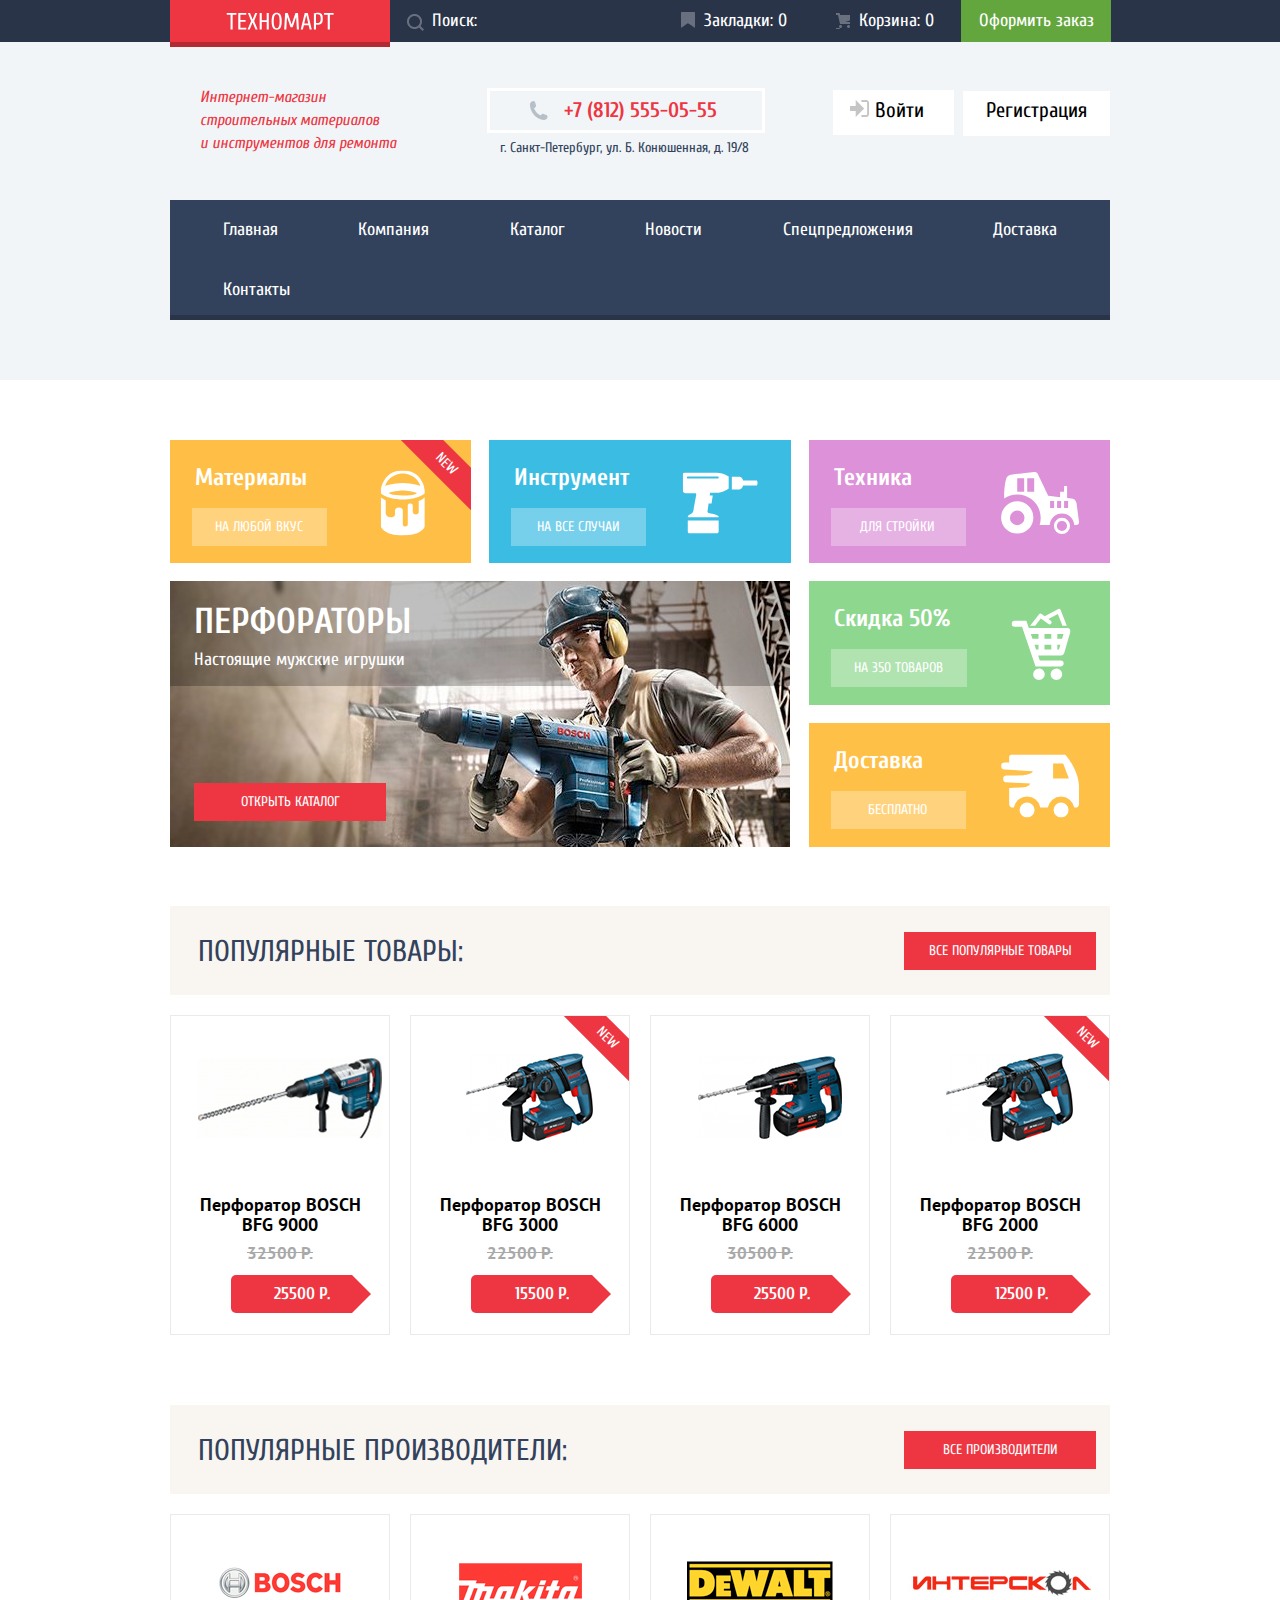
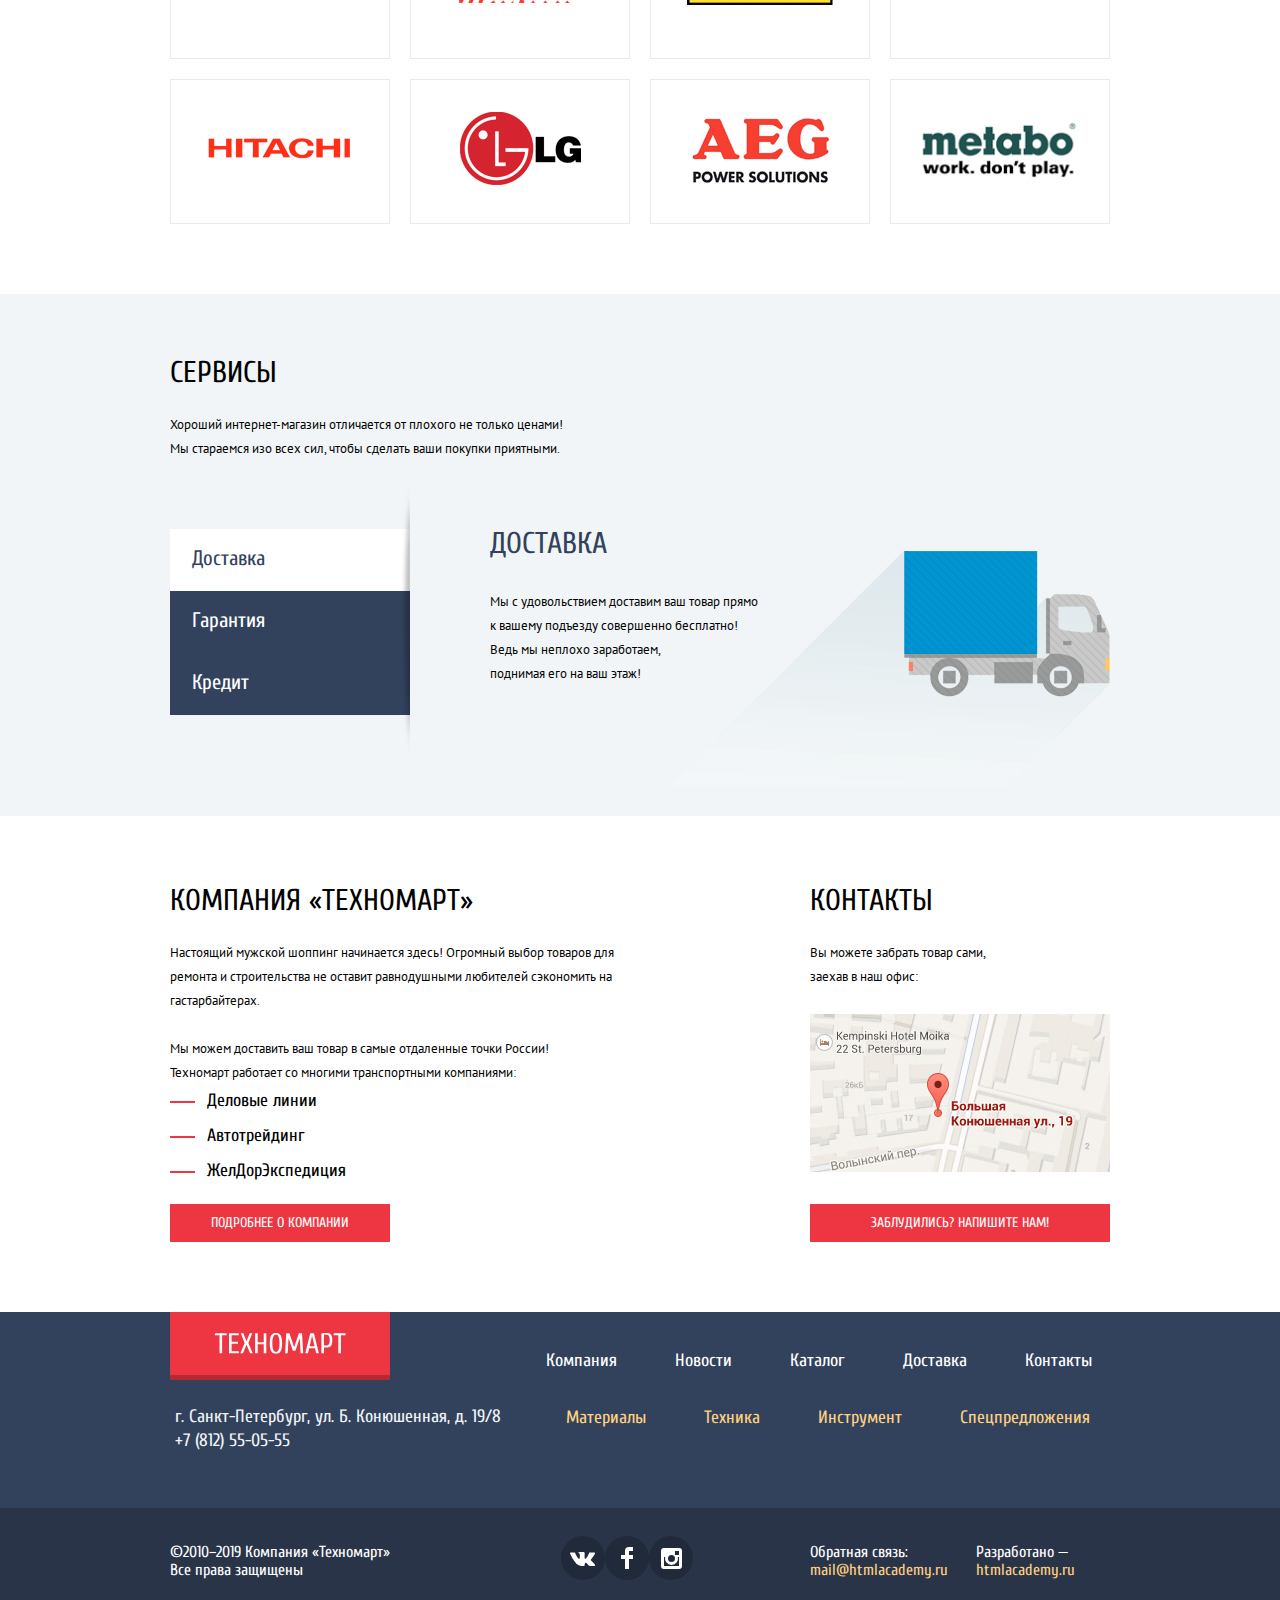
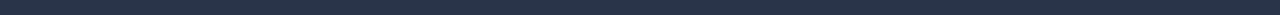
==== index.html @ d7c6f13a "FIX: correct image path" ====
<!DOCTYPE html>
<html class="page" lang="ru">
  <head>
    <meta charset="utf-8">
    <title>HTML Academy: Техномарт</title>
    <link href="https://fonts.googleapis.com/css2?family=PT+Sans:wght@400;700&display=swap" rel="stylesheet">
    <link href="https://fonts.googleapis.com/css2?family=Cuprum:ital,wght@0,400;0,700;1,400&display=swap" rel="stylesheet">
    <link rel="stylesheet" href="css/normalize.css">
    <link href="css/style.css" rel="stylesheet">
    <link rel="icon" href="img/favicon.ico">
    <link rel="icon" href="img/" type="image/svg+xml">
    <link rel="apple-touch-icon" href="img/favicon180.png">
    <link rel="manifest" href="manifest.webmanifest">
  </head>
  <body>
    <header class="main-header">
      <div class="caption-block">
        <div class="caption container">
          <h1 class="hidden">Интернет-магазин Техномарт</h1>
          <a class="header-logo" href="index.html" title="Главная страница Техномарт">
            <img src="/img/logo-technomart.svg" width="108" height="18" alt="Логотип компании Техномарт">
          </a>
          <form class="nav-searchbar" action="https://htmlacademy.ru" method="POST">
            <label for="search">
              <input class="header-search-input" type="search" name="search" id="search" placeholder="Поиск:">
            </label>
          </form>
          <div class="menu-bar-bookmark"><a class="menu-bar-bookmark-link" href="#">Закладки: 0</a></div>
          <div class="menu-bar-cart"><a class="menu-bar-cart-link" href="#">Корзина: 0</a></div>
          <div class="menu-bar-checkout"><a class="menu-bar-checkout-link" href="#">Оформить заказ</a></div>
        </div>
      </div>
      <section class="menu-description container">
          <h2 class="hidden">Связаться с нами</h2>
          <p class="slogan">Интернет-магазин строительных материалов<br> и инструментов для ремонта</p>
          <div class="menu-contact">
            <span>
              <a class="header-phone" href="tel:+7812550555">+7 (812) 555-05-55</a>
            </span>
            <address class="header-address">г. Санкт-Петербург, ул. Б. Конюшенная, д. 19/8</address>
          </div>
        <div class="header-menu-bar">
          <a class="login" href="#">
            <svg width="20" height="17" viewBox="0 0 20 17" fill="none" xmlns="http://www.w3.org/2000/svg">
              <path d="M14.1667 8.5L5.71429 0V6H0V11H5.71429V17L14.1667 8.5Z" fill="#C5C5C5"/>
              <path d="M16.177 15.01H11.3894V17H16.177C18.2513 17 19.038 15.19 19.0618 13.974V3.028C19.038 1.811 18.2513 0 16.177 0H11.3894V1.99H16.177C16.9761 1.99 17.1218 2.671 17.1389 3.047V13.951C17.1227 14.327 16.9761 15.01 16.177 15.01Z" fill="#C5C5C5"/>
            </svg>
            Войти
          </a>
          <a class="registration" href="#">Регистрация</a>
        </div>
      </section>

      <nav class="main-header-nav container">
        <h2 class="hidden">Основное меню сайта</h2>
        <ul class="header-nav-list">
          <li><a class="nav-list-item" href="#">Главная</a></li>
          <li><a class="nav-list-item" href="#">Компания</a></li>
          <li><a class="nav-list-item" href="catalog.html">Каталог</a></li>
          <li><a class="nav-list-item" href="#">Новости</a></li>
          <li><a class="nav-list-item" href="#">Спецпредложения</a></li>
          <li><a class="nav-list-item" href="#">Доставка</a></li>
          <li><a class="nav-list-item" href="#">Контакты</a></li>
        </ul>
      </nav>
    </header>

    <main>
    <div class="container">
      <section class="featured">
        <ul class="featured-grid">
          <li class="featured-item featured-item-materials">
            <h3 class="featured-title">Материалы</h3>
            <svg class="featured-item-icon" width="44" height="65" xmlns="http://www.w3.org/2000/svg" fill="none" viewBox="0 0 44 65">
              <path fill="#fff" d="M37.91 30.44V41.3s.1 2.73-2.82 2.73c-3.07 0-3.13-2.73-3.13-2.73v-6.42c0-.24-.34-1.9-2.32-1.9-2.62 0-2.67 1.87-2.67 1.87v19.22s.03 1.86-2.46 1.86C22 55.94 22 53.96 22 53.96V40.02s0-2.95-3.8-2.95c-4.06 0-3.97 3.13-3.97 3.13v3.72s-.12 2.95-4.69 2.95-4.63-4.51-4.63-4.51V29.94C3.17 28.98 0 26.67 0 26.67V56s2.99 9 22 9c19.01 0 22-8.7 22-8.7V26.68c-2.94 2.83-6.09 3.77-6.09 3.77z"/>
              <path fill="#fff" fill-rule="evenodd" d="M22 0C1.69 0 0 19.88 0 19.88v3.06C8.44 29.19 22 29 22 29s13.56.19 22-6.06v-3.06S42.31 0 22 0zm0 25c-11.75 0-14.31-2.38-14.31-2.38C13.94 19.75 22 19.88 22 19.88s8.06-.12 14.31 2.75c0 0-2.56 2.38-14.31 2.38zM4.31 15.56s8.13-2.94 17.69-2.94 17.69 2.94 17.69 2.94C35.13 2.62 22 3.06 22 3.06S8.87 2.62 4.31 15.56z" clip-rule="evenodd"/>
            </svg>
            <span class="featured-item-new">New</span>
            <a class="featured-button" href="catalog.html">На любой вкус</a>
          </li>
          <li class="featured-item featured-item-tools">
            <h3 class="featured-title">Инструмент</h3>
            <svg class="featured-item-icon" width="75" height="61" xmlns="http://www.w3.org/2000/svg" fill="none" viewBox="0 0 75 61">
              <path fill="#fff" fill-rule="evenodd" d="M2.1 0C.17 0 0 2.04 0 2.04v15.81c0 2.94 2.9 3 2.9 3h9.01c1.94 0 1.6 1.34 1.6 1.34s-2.47 13-2.73 15.21C10.5 39.6 8.9 41 8.9 41l-3 1.67c-.87.47-.87 2.2-.87 2.2h30.89v-.73c0-1.47-6.47-3.14-9.07-3.4-2.6-.27-2.07-2-2.07-2l1.06-7.81h3L30 23.06h-3l.33-2.74 8.6-.13c5.81-.6 10.02-4.07 10.02-4.07V4.1C41.34.84 33.99 0 33.99 0H2.1zM60.4 8.02h13.48c.58 0 1.05 1.1 1.05 2.48 0 1.37-.47 2.48-1.05 2.48H60.4c-.62 2.3-2.08 3.9-3.77 3.9h-7.54V4.13h7.55c1.69 0 3.14 1.6 3.76 3.89zM6.9 61c-1.87 0-1.87-2.05-1.87-2.05v-11h30.89v11.07c0 1.8-2 1.98-2 1.98H6.9zM36 4.97v-.03a1 1 0 00-1-1H5.03a1 1 0 00-1 1v.03a1 1 0 001 1H35a1 1 0 001-1z" clip-rule="evenodd"/>
            </svg>
            <a class="featured-button" href="catalog.html">На все случаи</a>
          </li>
          <li class="featured-item featured-item-tech">
            <h3 class="featured-title">Техника</h3>
            <svg class="featured-item-icon" width="78" height="62" xmlns="http://www.w3.org/2000/svg" fill="none" viewBox="0 0 78 62">
              <path fill="#fff" fill-rule="evenodd" d="M0 45.88a16.13 16.13 0 1132.25 0 16.13 16.13 0 01-32.25 0zm10.96 5.16a7.3 7.3 0 1010.33-10.33 7.3 7.3 0 00-10.33 10.33zm49.9-5.17a8.06 8.06 0 100 16.13 8.06 8.06 0 000-16.13zm-5.07 8.07a5.06 5.06 0 1010.13 0 5.06 5.06 0 00-10.13 0z" clip-rule="evenodd"/>
              <path fill="#fff" fill-rule="evenodd" d="M75.44 31.31l2.46 18.42s.74 3.15-2.9 3.15h-1.95a12.22 12.22 0 00-24.39 0H38.5A23.44 23.44 0 003.05 26.43C3 23.45 3 12.52 5.3 6.16c0 0 1.07-2.54 3.44-3.17 2.38-.63 24.75-3 24.75-3s2.31.06 3.13 1.88c.8 1.8 10.56 21.87 10.56 21.87L59 25.13v-5.3h4V14h3v11.95l5.81.68s3.08.54 3.63 4.68zM16.13 19.83h6.95V6.17h-6.95v13.66zm16.95 0h-6.95V6.17h6.95v13.66zM49 36h4.02v-7H49v7zm11.02 0H56v-7h4.02v7zM63 36h4.02v-7H63v7z" clip-rule="evenodd"/>
            </svg>
            <a class="featured-button" href="catalog.html">Для стройки</a>
          </li>
          <li class="featured-item featured-item-slider">
            <div class="featured-slider">
              <div class="slider-heading">
                <h2 class="slider-title">Перфораторы</h2>
                <h3 class="slider-subtitle">Настоящие мужские игрушки</h3>
                <img src="img/perforator.jpg" width="620" height="266" alt="Мужчина в желтом шлеме, защитных очках и перчатках сверлит дрелью Bosch кирпичную стену">
              </div>
              <div>
              <a class="slider-button" href="catalog.html">Открыть каталог</a>
              </div>
            </div>
          </li>
          <li class="featured-item featured-item-sale">
            <h3 class="featured-title">Скидка 50%</h3>
            <svg class="featured-item-icon" width="59" height="72" xmlns="http://www.w3.org/2000/svg" fill="none" viewBox="0 0 59 72">
              <path fill="#fff" fill-rule="evenodd" d="M58.34 21.25a3.01 3.01 0 00-2.4-1.18H17.27L14.8 12.8H3.06c-1.66 0-3 1.32-3 2.96a2.98 2.98 0 003 2.96h7.42l13.5 39.73h25.16c1.66 0 3-1.33 3-2.96a2.98 2.98 0 00-3-2.96H28.3l-1.73-5.08H49.7a3 3 0 002.89-2.14l6.25-21.45c.26-.9.08-1.86-.49-2.6zm-7.78 9.55h-4.81v-4.81h6.21l-1.4 4.8zm-17.62-4.81v4.8h6.8V26h-6.8zm6.8 10.73v4.8h-6.8v-4.8h6.8zm-12.8-5.92v-4.81h-7.66l1.64 4.8h6.02zm-4.01 5.92h4.01v4.8h-2.38l-1.63-4.8zm22.82 0v4.8h1.68l1.4-4.8h-3.08z" clip-rule="evenodd"/>
              <path fill="#fff" d="M27.4 71.88c3.2 0 5.79-2.56 5.79-5.7 0-3.15-2.6-5.7-5.78-5.7a5.74 5.74 0 00-5.79 5.7c0 3.14 2.6 5.7 5.79 5.7zM44.84 71.88c3.2 0 5.78-2.56 5.78-5.7 0-3.15-2.58-5.7-5.78-5.7a5.74 5.74 0 00-5.78 5.7c0 3.14 2.6 5.7 5.78 5.7zM29.34 10.55l7.54 5.42a2 2 0 002.82-.49c.65-.92.43-2.2-.48-2.85l-2.37-1.7 9.43-5.03 4.63 11.85h4.35L49.2 2.28a2 2 0 00-2.82-1.06L33.15 8.27 30.12 6.1a2 2 0 00-2.74.38L18.9 17.13c-.17.19-.3.4-.4.62h5.1l5.73-7.2z"/>
            </svg>
            <a class="featured-button" href="catalog.html">На 350 товаров</a>
          </li>
          <li class="featured-item featured-item-delivery">
            <h3 class="featured-title">Доставка</h3>
            <svg class="featured-item-icon" width="78" height="63" xmlns="http://www.w3.org/2000/svg" fill="none" viewBox="0 0 78 63">
              <path fill="#fff" d="M25.98 63a7.5 7.5 0 100-15 7.5 7.5 0 000 15zM59.98 63a7.5 7.5 0 100-15 7.5 7.5 0 000 15z"/>
              <path fill="#fff" fill-rule="evenodd" d="M11.06 0H64s14 14.81 14 33.69v15.25S77.81 53 74.87 53h-1.7a13.5 13.5 0 00-26.52 0h-7.4a13.5 13.5 0 00-26.53 0h-2.1s-2.56-.62-2.56-3.81V33.57l14.75-.76s5.49-.6 6.3-3.75L5.44 27.8a3.37 3.37 0 110-6.75h9.05l8.31-.42s8.18-.61 8.94-3.8l-.2-.05-28.08-1.84a3.47 3.47 0 110-6.94h4.6V3.12S7.86 0 11.06 0zM52 8.94v15h15.81l-5.75-15H52z" clip-rule="evenodd"/>
            </svg>
            <a class="featured-button" href="#">Бесплатно</a>
          </li>
        </ul>
      </section>

      <section class="popular-products">
        <header class="popular-heading">
          <h2 class="heading-color">Популярные товары:</h2>
          <a class="main-button popular-button" href="#">Все популярные товары</a>
        </header>
        <ul class="popular-list">
          <li class="popular-item">
            <div class="item-info">
              <div class="catalog-item-actions">
                <a class="purchase-link" href="#">Купить</a>
                <a class="bookmarks-link" href="#">В закладки</a>
              </div>
              <div class="item-image">
                <img src="img/catalog/item-3.png" width="184" height="164" alt="Перфоратор Bosch BFG 9000">
              </div>
              <p class="item-title">Перфоратор BOSCH BFG 9000</p>
              <span class="item-price-discount"><s>32500 Р.</s></span>
              <span class="item-price">25500 P.</span>
            </div>
          </li>

          <li class="popular-item">
            <div class="item-info">
              <div class="catalog-item-actions">
                <a class="purchase-link" href="#">Купить</a>
                <a class="bookmarks-link" href="#">В закладки</a>
              </div>
              <div class="item-image">
                <img src="img/catalog/item-2.png" width="184" height="164" alt="Перфоратор BOSCH BFG 3000">
              </div>
              <p class="item-title">Перфоратор BOSCH BFG 3000</p>
              <span class="item-price-discount"><s>22500 Р.</s></span>
              <span class="item-price">15500 P.</span>
              <span class="featured-item-new popular-item-new">New</span>
            </div>
          </li>

          <li class="popular-item">
            <div class="item-info">
              <div class="catalog-item-actions">
                <a class="purchase-link" href="#">Купить</a>
                <a class="bookmarks-link" href="#">В закладки</a>
              </div>
              <div class="item-image">
                <img src="img/catalog/item-1.png" width="184" height="164" alt="Перфоратор Bosch BFG 6000">
              </div>
              <p class="item-title">Перфоратор BOSCH BFG 6000</p>
              <span class="item-price-discount"><s>30500 Р.</s></span>
              <span class="item-price">25500 P.</span>
            </div>
          </li>

          <li class="popular-item">
            <div class="item-info">
              <div class="catalog-item-actions">
                <a class="bookmarks-link" href="#">В закладки</a>
                <a class="purchase-link" href="#">Купить</a>
              </div>
              <div class="item-image">
                <img src="img/catalog/item-2.png" width="184" height="164" alt="Перфоратор BOSCH BFG 2000">
              </div>
              <p class="item-title">Перфоратор BOSCH BFG 2000</p>
              <span class="item-price-discount"><s>22500 Р.</s></span>
              <span class="item-price">12500 P.</span>
              <span class="featured-item-new popular-item-new">New</span>
            </div>
          </li>
        </ul>
      </section>

      <section class="popular-brands">
        <header class="popular-heading">
          <h2 class="heading-color">Популярные производители:</h2>
          <a class="main-button popular-button" href="#">Все производители</a>
        </header>

        <ul class="brands-list">
          <li class="brands-item">
            <a href="#" title="Bosch">
              <img class="brands-photo" src="img/bosch.png" width="126" height="37" alt="Логотип Bosch">
            </a>
          </li>
          <li class="brands-item">
            <a href="#" title="Makita">
              <img class="brands-photo" src="img/makita.png" width="123" height="40" alt="Логотип Makita">
            </a>
          </li>
          <li class="brands-item">
            <a href="#" title="dewalt">
              <img class="brands-photo" src="img/dewalt.png" width="146" height="44" alt="Логотип DeWalt">
            </a>
          </li>
          <li class="brands-item">
            <a href="#" title="Интерскол">
              <img class="brands-photo" src="img/interskol.png" width="200" height="88" alt="Логотип Интерскол">
            </a>
          </li>
          <li class="brands-item">
            <a href="#" title="HITACHI">
              <img class="brands-photo" src="img/hitachi.png" width="169" height="31" alt="Логотип Hitachi">
            </a>
          </li>
          <li class="brands-item">
            <a href="#" title="LG">
              <img class="brands-photo" src="img/lg.png" width="121" height="73" alt="Логотип LG">
            </a>
          </li>
          <li class="brands-item">
            <a href="#" title="AEG">
              <img class="brands-photo" src="img/aeg.png" width="151" height="96" alt="Логотип AEG">
            </a>
          </li>
          <li class="brands-item">
            <a href="#" title="Metabo">
              <img class="brands-photo" src="img/metabo.png" width="204" height="69" alt="Логотип Metabo">
            </a>
          </li>
        </ul>
      </section>
    </div>

      <section class="main-service">
        <div class="container">
          <div class="service-head">
            <h2 class="heading">Сервисы</h2>
            <p class="service-text">
              Хороший интернет-магазин отличается от плохого не только ценами!
              Мы стараемся изо всех сил, чтобы сделать ваши покупки приятными.
            </p>
          </div>
        <div class="service-block container">
          <div class="service-list">
              <button class="service-item service-item-active" type="button">Доставка</button>
              <button class="service-item" type="button">Гарантия</button>
              <button class="service-item" type="button">Кредит</button>
          </div>

          <ul class="service-info-list">
            <li class="service-info-item">
              <h3 class="service-heading">Доставка</h3>
              <p class="service-text service-info-text">
                Мы с удовольствием доставим ваш товар прямо<br>
                к вашему подъезду совершенно бесплатно!
                Ведь мы неплохо заработаем,<br>
                поднимая его на ваш этаж!
              </p>
            </li>
            <!-- <li class="service-info-item">
              <h3 class="service-heading">Гарантия</h3>
              <p class="service-text">
                Если купленный у нас товар поломается или заискрит,
                а также в случае пожара, спровоцированного его возгоранием,
                вы всегда можете быть уверены в нашей
                гарантии. Мы обменяем сгоревший товар на новый.
              </p>
              <p>Дом уж восстановите как-нибудь сами.</p>
            </li>
            <li class="service-info-item">
              <h3 class="service-heading">Кредит</h3>
              <p>Залезть в долговую яму стало проще!</p>
              <p>Кредитные консультанты придут вам на помощь.</p>
              <a class="main-button credits-button" href="#">Отправить заявку</a>
            </li> -->
          </ul>
        </div>
        </div>
      </section>

      <div class="container">
        <div class="about-us-block">
          <section class="about-us">
            <h2 class="heading">Компания «Техномарт»</h2>
            <p class="promo-text">
              Настоящий мужской шоппинг начинается здесь! Огромный выбор товаров для
              ремонта и строительства не оставит равнодушными любителей сэкономить на
              гастарбайтерах.
            </p>

            <p class="service-text">
              Мы можем доставить ваш товар в самые отдаленные точки России!
              Техномарт работает со многими транспортными компаниями:
            </p>

            <ul class="client-list">
              <li class="client-list-item">
                <span class="dash"></span>
                Деловые линии
              </li>
              <li class="client-list-item">
                <span class="dash"></span>
                Автотрейдинг
              </li>
              <li class="client-list-item">
                <span class="dash"></span>
                ЖелДорЭкспедиция
              </li>
            </ul>
            <div>
              <a class="main-button about-us-button" href="#">Подробнее о компании</a>
            </div>
          </section>

          <section class="contacts">
            <h2 class="heading">Контакты</h2>
            <p class="service-text contacts-info">
              Вы можете забрать товар сами,<br>
              заехав в наш офис:
            </p>
            <img class="contacts-map" src="img/map.jpg" width="300" height="158" alt="Наш адрес: ул. Б. Конюшенная, 19/8">
            <div>
              <a class="main-button contacts-button" href="#">Заблудились? Напишите нам!</a>
            </div>
          </section>
        </div>
      </div>
    </main>

    <footer class="main-footer">
      <div class="footer-nav-top">
        <div class="footer-nav container">
          <div class="footer-address">
            <div class="footer-logo">
              <a href="index.html" title="Главная страница Техномарт">
              </a>
            </div>
            <div class="contact-info">
              <address class="footer-address">г. Санкт-Петербург, ул. Б. Конюшенная, д. 19/8<br>
                <a class="footer-phone" href="tel:+7812550555">+7 (812) 55-05-55</a>
              </address>
            </div>
          </div>
          <nav class="footer-nav-wrap">
            <ul class="footer-nav-list">
                <li><a class="footer-top-links footer-links-no-padding" href="#">Компания</a></li>
                <li><a class="footer-top-links" href="#">Новости</a></li>
                <li><a class="footer-top-links" href="catalog.html">Каталог</a></li>
                <li><a class="footer-top-links" href="#">Доставка</a></li>
                <li><a class="footer-top-links" href="#">Контакты</a></li>
            </ul>
            <ul class="footer-nav-list">
              <li><a class="footer-bottom-links footer-links-no-padding" href="#">Материалы</a></li>
              <li><a class="footer-bottom-links" href="#">Техника</a></li>
              <li><a class="footer-bottom-links" href="#">Инструмент</a></li>
              <li><a class="footer-bottom-links" href="#">Спецпредложения</a></li>
            </ul>
          </nav>
        </div>
      </div>

      <div class="footer-nav-bottom">
        <div class="footer-references-block container">
          <div>
            <p class="footer-copyright">&copy;2010–2019 Компания «Техномарт»</p>
            <p class="footer-copyright">Все права защищены</p>
          </div>
          <ul class="footer-social">
            <li>
              <a class="footer-social-icon" href="https://vk.com">
                <svg xmlns="http://www.w3.org/2000/svg" width="26" height="15" fill="none" viewBox="0 0 26 15">
                  <path fill="#fff" d="M15.54 11.73c.92-.3 2.1 1.91 3.35 2.75.95.64 1.67.5 1.67.5l3.34-.04s1.75-.1.92-1.46c-.07-.11-.48-1-2.49-2.83-2.1-1.92-1.8-1.6.72-4.92C24.58 3.71 25.2 2.48 25 1.95c-.19-.5-1.32-.37-1.32-.37l-3.77.03c-.36 0-.67.1-.82.48 0 0-.6 1.56-1.39 2.89-1.67 2.8-2.34 2.95-2.62 2.77-.64-.4-.48-1.63-.48-2.5 0-2.71.42-3.84-.81-4.14-.41-.1-.71-.16-1.76-.17-1.34-.02-2.48 0-3.12.31-.43.21-.76.67-.56.7.25.03.8.14 1.11.54.39.52.37 1.68.37 1.68s.22 3.2-.52 3.6c-.5.27-1.2-.29-2.7-2.83-.76-1.3-1.34-2.74-1.34-2.74s-.1-.27-.3-.42c-.25-.17-.59-.22-.59-.22l-3.57.02s-.54.01-.74.24c-.17.2-.01.63-.01.63s2.8 6.45 5.97 9.7c2.9 2.98 6.21 2.79 6.21 2.79h1.5s.45-.05.68-.3c.22-.22.21-.64.21-.64s-.03-1.98.9-2.27z"/>
                </svg>
              </a>
            </li>
            <li>
              <a class="footer-social-icon" href="https://facebook.com">
                <svg xmlns="http://www.w3.org/2000/svg" width="12" height="22" fill="none" viewBox="0 0 12 22">
                  <path fill="#fff" d="M12 4V0H8a4 4 0 00-4 4v4H0v4h4v10h4V12h4V8H8V4h4z"/>
                </svg>
              </a>
            </li>
            <li>
              <a class="footer-social-icon" href="https://instagram.com">
                <svg xmlns="http://www.w3.org/2000/svg" width="21" height="21" fill="none" viewBox="0 0 21 21">
                  <path fill="#fff" fill-rule="evenodd" d="M3 0h15a3 3 0 013 3v15a3 3 0 01-3 3H3a3 3 0 01-3-3V3a3 3 0 013-3zm11 10.5a3.5 3.5 0 10-7 0 3.5 3.5 0 007 0zM3 18V9h1.18a6.5 6.5 0 1012.64 0H18v9H3zM14 7h4V3h-4v4z" clip-rule="evenodd"/>
                </svg>
              </a>
            </li>
          </ul>
          <div class="footer-creators">
            <p>Обратная связь:
              <a class="footer-email" href="mailto:mail@htmlacademy.ru">mail@htmlacademy.ru</a>
            </p>
            <p>Разработано —
              <a class="footer-copyrights" href="https://htmlacademy.ru/intensive/htmlcss">htmlacademy.ru</a>
            </p>
          </div>
        </div>
      </div>
    </footer>
    <section class="modal modal-feedback">
      <h2 class="visually-hidden">Форма обратной связи</h2>
      <button class="modal-close-button" type="button" aria-label="Закрыть окно">
      </button>
      <form class="contacts-form" action="https://echo.htmlacademy.ru" method="POST">
        <div class="form-content">
          <div class="form-item form-item-name">
            <label class="form-item-label" for="user-name">Ваше имя:</label>
            <input class="form-item-input" id="user-name" type="text" placeholder="Имя Фамилия" name="name">
          </div>
          <div class="form-item form-item-email">
            <label class="form-item-label" for="client-email">Ваш e-mail:</label>
            <input class="form-item-input" id="client-email" type="text">
          </div>
          <div class="form-item form-item-message">
            <label class="form-item-label" for="text-email">Текст письма:</label>
            <textarea class="form-item-message-field" name="text" id="text-email"></textarea>
          </div>
        </div>
        <div class="modal-button-wrapper">
          <button class="modal-button" type="submit">Отправить</button>
        </div>
      </form>
    </section>
    <section class="modal modal-map modal-map--active">
      <h2 class="visually-hidden">Как до нас добраться</h2>
      <iframe width="943" height="449"
        src="https://www.google.com/maps/embed?pb=!1m18!1m12!1m3!1d1998.541597973545!2d30.315279721346!3d59.93974834161408!2m3!1f0!2f0!3f0!3m2!1i1024!2i768!4f13.1!3m3!1m2!1s0x4696310fca145cc1%3A0x42b32648d8238007!2z0JHQvtC70YzRiNCw0Y8g0JrQvtC90Y7RiNC10L3QvdCw0Y8g0YPQuy4sIDE5LzgsINCh0LDQvdC60YIt0J_QtdGC0LXRgNCx0YPRgNCzLCDQoNC-0YHRgdC40Y8sIDE5MTE4Ng!5e0!3m2!1sru!2scz!4v1613650834653!5m2!1sru!2scz"
        style="border:0;" allowfullscreen="" aria-hidden="false" tabindex="0"
        title="Магазин Техномарт находится по адресу ул.Большая Конюшенная, 19/8">
      </iframe>
      <button class="modal-close-button" type="button" aria-label="Закрыть"></button>
    </section>
    <script src="js/main.js"></script>
  </body>
</html>
---- css/style.css ----
:root {
  --basic-red: #EE3643;
  --basic-black: #000000;
  --basic-white: #ffffff;
  --old-price: #A9A9A9;
  --footer-links: #FFD180;
  --basic-bg: #F1F5F7;
  --navigation-bg: #293449;
  --filter-bg: #F7F3EC;
  --logo-border: #B52933;
  --item-border: #EAEAEA;
  --footer-top-bg: #32425C;
  --breadcrumbs-arrows: #C1C6CE;
  --modal-btn-bg: #F4F4F4;

  --color-grey-2: #F2F6F8;
  --color-grey-4: #F9F5F0;
  --color-grey-5: #C5C5C5;
  --color-blue-0: #3BBCE3;
  --color-blue-1: #3D546F;
  --color-blue-4: #212A3A;
  --color-blue-5:#1D2739;
  --color-red-1: #CA2C37;
  --color-red-2: #BA2732;
  --color-yellow-1: #FFC047;
  --color-yellow-2: #FFBF47;
  --color-pink: #DC91D8;
  --color-green-0: #8ED78F;
  --color-green-1: #5FBB2D;
  --color-green-2: #63A63E;
  --color-green-3: #518534;
  --button-border: #E5E5E5;
  --sorting-empty-bar: #D7DCDE;
  --tranparent-white: rgba(255,255,255,0.3);
  --tranparent-extra-neutral: rgba(197,197,197,0.3);
  --tranparent-extra-light: rgba(197,197,197,0.5);
  --tranparent-extra-dark: rgba(169,169,169,0.3);
  --transparent-black: rgba(0, 0, 0, 0.15);

  /* FONTS */
  --font-cuprum: "Cuprum", Arial, sans-serif;
  --font-ptsans: "PT Sans", Arial, sans-serif;

  /* Variables */
  --footer-top-link__active: var(--basic-bg);
}

body {
  min-width: 960px;
  margin: 0;
  padding: 0;
  font-family: var(--font-cuprum);
  font-size: 18px;
  line-height: 24px;
  font-weight: 400;
  color: var(--basic-black);
  background-color: var(--basic-white);
}

a {
  text-decoration: none;
  color: var(--basic-white);
}

img {
  max-width: 100%;
  height: auto;
}

::placeholder {
  color: var(--basic-white);
}

.container {
  width: 940px;
  margin: 0 auto;
  padding:  0 10px;
}

.page {
  height: 100%;
}

.hidden {
  display: none;
}

.visually-hidden {
  position: absolute;
  width: 1px;
  height: 1px;
  margin: -1px;
  padding: 0;
  overflow: hidden;
  border: 0;
  clip: rect(0 0 0 0)
}

.main-button {
  display: block;
  width: 192px;
  background-color: var(--basic-red);
  color: var(--basic-white);
  font-size: 14px;
  line-height: 18px;
  text-transform: uppercase;
  border: none;
  text-align: center;
  padding: 10px 0;
}

.popular-button {
  align-self: center;
  margin-right: 14px;
}

/* Main navigation */

.main-header {
  display: grid;
  background-color: var(--basic-bg);
}

.caption-block {
  background-color: var(--navigation-bg);
  width: 100%;
}

.caption {
  display: grid;
  grid-template-columns: 220px 271px 150px 150px 150px;
  background-color: var(--navigation-bg);
  color: var(--basic-white);
}

.caption .container {
  display: flex;
  flex-wrap: wrap;
}

.header-logo {
  display: flex;
  justify-content: center;
  padding: 12px 0;
  background-color: var(--basic-red);
  align-self: center;
  box-shadow: 0 5px 0 0 var(--logo-border);
}

.menu-bar-cart-link {
  margin-left: 5px;
}

.nav-searchbar::before {
  content: "";
  position: absolute;
  background-image: url("../img/icons/icon-search.png");
  background-repeat: no-repeat;
  top: 12px;
  left: 17px;
  padding-right: 17px;
  height: 17px;
}

.header-search-input {
  background-color: var(--navigation-bg);
  border: 0;
  padding: 9px 0 9px 42px;
  color: var(--basic-white);
}

.menu-description {
  display: grid;
  grid-template-columns: repeat(3, 1fr);
  padding-top: 28px;
  padding-bottom: 22px;
  gap: 10px;
}

.header-logo:active {
  background-color: var(--color-red-2);
}

.nav-searchbar {
  position: relative;
  align-self: center;
}

.menu-bar-bookmark-link {
  display: block;
  position: relative;

  padding-top: 9px;
  padding-right: 24px;
  padding-bottom: 9px;
  padding-left: 43px;
}

.menu-bar-bookmark-link::before {
  content: "";
  position: absolute;
  background-image: url("../img/icons/icon-bookmark.png");

  top: 12px;
  left: 20px;
  width: 14px;
  height: 16px;
}

.menu-bar-cart::before {
  content: "";
  position: absolute;
  background-image: url("../img/icons/icon-cart.png");
  top: 13px;
  left: 25px;
  width: 14px;
  height: 16px;
}

.nav-searchbar,
.menu-bar-bookmark,
.menu-bar-cart {
  /*окошко серым*/
  color: inherit;
  background-color: transparent;
}

.nav-searchbar:active
.menu-bar-cart:active {
  opacity: 0.5;
}

.nav-searchbar:focus {
  background-color: var(--basic-white);
}

.menu-bar-checkout {
  background-color: var(--color-green-2);
  padding: 9px 0;
  text-align: center;
}

.menu-bar-cart {
  position: relative;
  padding-top: 9px;
  padding-right: 26px;
  padding-bottom: 9px;
  padding-left: 43px;
}

.menu-bar-checkout:active {
  opacity: 0.5;
}

.user-login {
  display: flex;
  flex-direction: column;
  align-self: center;
  justify-self: end;
}

.login-wrapper {
  display: flex;
  justify-content: center;
  align-items: center;
  margin-bottom: -8px;
  background-color: var(--basic-white);
}

.user-icon {
  margin: 0 21px 0 15px;
}

.user-logout {
  margin-left: 19px;
  margin-right: 18px;
}

.user-name {
  font-size: 21px;
  line-height: 21px;
  color: var(--basic-black);
}

.user-menu {
  display: flex;
  justify-content: space-between;
  padding: 0 44px;
  margin-top: 12px;
  position: relative;
}

.user-link {
  padding: 12px 0;
}

.user-links-orders::after {
  content: "\2022";
  justify-self: center;
  order: 1;
  transform: scale(1.25);
  position: absolute;
  left: 132px;
  top: -2px;
}

.user-name:active {
  color: var(--color-grey-5);
}

.user-links {
  font-size: 16px;
  line-height: 18px;
  color: var(--footer-top-bg);
}

.user-links:hover {
  color: var(--basic-red);
}

.user-links:active {
  color: var(--color-grey-5);
}

/* Header contacts */

.slogan {
  width: 200px;
  padding-left: 30px;
  font-size: 16px;
  line-height: 23px;
  color: var(--basic-red);
  font-style: italic;
}

.contact-info  {
  color:var(--footer-top-link__active);
  margin: 30px 0 0 5px;
}

.header-phone {
  border: 3px var(--basic-white) solid;
  font-weight: 700;
  font-size: 21px;
  line-height: 30px;
  color: var(--basic-red);
  text-align: center;
  background: url("../img/icons/icon-phone.png") no-repeat 39px center;
  padding: 7px 45px 8px 74px;
}

.menu-contact{
  color: var(--footer-top-bg);
  margin-top: 25px;
}

.header-address {
  font-size: 14px;
  line-height: 24px;
  margin-top: 11px;
  font-style: inherit;
  padding-left: 13px;
}

.header-menu,
.header-menu-bar {
  list-style: none;
}

.header-menu-bar {
  justify-self: end;
  padding-top: 21px;
}

.login,
.registration {
  color: var(--basic-black);
  font-size: 21px;
  line-height: 21px;
  height: 45px;
  text-align: center;
  background-color: var(--basic-white);
  border: none;
  box-sizing: border-box;
  cursor: pointer;
  padding: 10px 0;
  display: inline-block;
  vertical-align: top;
}

.login {
  width: 121px;
  padding-right: 13px;
  margin-right: 4px;
  margin-top: -1px;
}

.registration {
  padding: 9px 23px;
}

/* Website main navigation */

.main-header-nav {
  color: var(--basic-white);
}

.header-nav-list {
  display: flex;
  flex-wrap: wrap;
  list-style: none;
  min-height: 60px;
  margin-bottom: 60px;
  color: var(--basic-white);
  background-color: var(--footer-top-bg);
  box-shadow: inset 0 -5px var(--navigation-bg);
  padding: 0 25px;
  margin-top: 7px;
  justify-content: space-between;
}

.nav-list-item {
  display: block;
  padding: 18px 28px;
  text-decoration: none;
  color: var(--basic-white);
}

.nav-list-item:hover {
  background-color: var(--color-blue-3);
}

.nav-list-item:active {
  background-color: var(--color-blue-5);
  color: rgba(255, 255, 255, 0.5);;
}

/* Featured */

.featured-grid {
  list-style: none;
  padding: 0;
  margin-top: 60px;
  display: grid;
  grid-template-columns: repeat(3, 1fr);
  grid-template-rows: repeat(2, min-content);
  gap: 18px;
}

.featured-item {
  color: var(--basic-white);
  position: relative;
  min-height: 123px;
  overflow: hidden;
}

.featured-item-icon {
  position: absolute;
  top: 51%;
  left: 78%;
  transform: translate(-55%,-50%);
}

.featured-item-new {
  position: absolute;
  transform: translate(226px,-58px) rotate(45deg);
  display: flex;
  justify-content: center;
  align-items: center;
  font-size: 14px;
  line-height: 18px;
  width: 100px;
  height: 30px;
  text-transform: uppercase;
  color: var(--basic-white);
  background-color: var(--basic-red);
  top: 67px;
}

.featured-slider {
  margin: 0;
  padding: 0;
  position: relative;
}

.featured-button {
  display: block;
  box-sizing: border-box;
  position: absolute;
  left: 22px;
  background-color: var(--tranparent-white);
  min-width: 135px;
  padding: 10px 24px 10px 23px;
  /* Можно в таких сучаях сокращать написание паддинга? */
  font-size: 14px;
  line-height: 18px;
  text-transform: uppercase;
  text-align: center;
}

.featured-item-slider {
  grid-column: 1/3;
  grid-row: 2/4;
  height: 266px;
  position: relative;
}

.slider-button {
  position: absolute;
  bottom: 12%;
  left: 24px;
  background-color: var(--basic-red);
  text-transform: uppercase;
  font-size: 14px;
  line-height: 18px;
  text-align: center;
  padding: 10px 0;
  width: 192px;
}

.slider-title {
  font-size: 36px;
  line-height: 36px;
  color: var(--basic-white);
  text-transform: uppercase;
  margin: 0;
  padding: 0;
  position: absolute;
  top: 23px;
  left: 24px;
}

.slider-subtitle {
  position: absolute;
  margin: 0;
  top: 67px;
  left: 24px;
  font-size: 18px;
  font-weight: 400;
}

.featured-title {
  font-size: 24px;
  font-weight: 700;
  line-height: 30px;
  margin: 23px 0 15px 25px;
}

.featured-item-materials {
  background-color: var(--color-yellow-2);
}

.featured-item-tools {
  background-color: var(--color-blue-0);
}

.featured-item-tech {
  background-color: var(--color-pink);
}

.featured-item-sale {
  background-color: var(--color-green-0);
}

.featured-item-delivery {
  background-color: var(--color-yellow-1);
}

/* Popular */

.popular-products {
  display: grid;
  margin-top: 59px;
  margin-bottom: 70px;
}

.popular-brands {
  display: grid;
}

.brands-list {
  display: grid;
  grid-template-columns: repeat(4, 1fr);
  gap: 20px;
  padding: 0;
  margin: 0;
}

.brands-item {
  border: var(--item-border) 1px solid;
  width: 220px;
  height: 145px;
  display: flex;
  align-items: center;
  justify-content: center;
  box-sizing: border-box;
}

.popular-item-new {
  transform: rotate(45deg);
  top: 7px;
  right: -28px;
}

.popular-list {
  display: grid;
  grid-template-columns: 1fr 1fr 1fr 1fr;
  gap: 20px;
  padding: 0;
  margin: 0;
}

.popular-item,
.catalog-item {
  border: var(--item-border) 1px solid;
  text-align: center;
  box-sizing: border-box;
  position: relative;
  overflow: hidden;
}

.catalog-item:hover,
.popular-item:hover {
  box-shadow: 0 4px 20px var(--transparent-black);
}

.popular-heading {
  width: 940px;
  height: 89px;
  background-color: var(--color-grey-4);
  display: flex;
  justify-content: space-between;
  margin-bottom: 20px;
}

.heading-color {
  font-size: 30px;
  line-height: 30px;
  color: var(--footer-top-bg);
  text-transform: uppercase;
  margin: 0;
  padding: 31px 0 28px 28px;
  font-weight: 400;
}

.service-heading {
  font-size: 30px;
  line-height: 30px;
  color: var(--footer-top-bg);
  text-transform: uppercase;
  margin: 0;
  font-weight: 400;
}

.popular-list,
.brands-list {
  list-style: none;
}

/* Services */

.main-service {
  background-color: var(--basic-bg);
  margin-top: 70px;
  display: grid;
  row-gap: 50px;
  padding-top: 64px;
  padding-bottom: 31px;
}

.service-block {
  display: grid;
  grid-template-columns: 240px auto;
  column-gap: 80px;
  margin-top: 68px;
  margin-bottom: 70px;
  position: relative;
  padding: 0;
}

.service-text {
  font-family: var(--font-ptsans);
  font-weight: 400;
  font-size: 13px;
  line-height: 24px;
  color: var(--basic-black);
  max-width: 400px;
}

.service-info-text {
  width: 275px;
  margin: 0;
  margin-top: 31px;
}

.promo-text {
  font-family: var(--font-ptsans);
  font-size: 13px;
  line-height: 24px;
  font-weight: 400;
  margin-top: 0;
  margin-bottom: 24px;
}

.service-info-item::before{
  content: url("../img/layer-delivery.png");
  position: absolute;
  overflow: hidden;
  right: 0;
  top: 12%;
  height: 236px;
}

.service-list,
.service-info-list {
  list-style: none;
  padding: 0;
  margin: 0;
}

.service-list {
  display: grid;
  position: relative;
}

.service-list::after {
  content: url("../img/icons/object.png");
  position: absolute;
  right: 0;
  transform: translateY(-50px);
}

.service-item {
  font-size: 21px;
  line-height: 30px;
  color: var(--basic-white);
  background-color: var(--footer-top-bg);
  border:none;
  outline: none;
  text-align: start;
  min-width: 240px;
  padding: 14px 0 18px 22px;
}

.service-item-active {
  color: var(--footer-top-bg);
  background-color: var(--basic-white);
}

.service-item:hover {
  background-color: var(--color-blue-3);
}

.heading {
  color: var(--basic-black);
  font-size: 30px;
  line-height: 30px;
  text-transform: uppercase;
  margin-top: 0;
  font-weight: 400;
}

.about-item-heading {
  margin-top: 7px;
}

.contacts-info {
  margin: 0;
}

.contacts-map {
  max-width: 300px;
  margin: 25px 0;
}

.contacts-button {
  width: 100%;
}

.credits-button {
  padding-top: 11px;
  padding-right: 40px;
  padding-bottom: 9px;
  padding-left: 40px;
}

.about-us-block {
  display: grid;
  grid-template-columns: 460px min-content;
  gap: 180px;
  padding: 70px 0;
  position: relative;
}

.about-us-button {
  width: 220px;
}

.dash {
  margin-right: 12px;
}

.contacts-button:active {
  color: var(--footer-top-bg);
  background-color: var(--basic-white);
}

.client-list {
  list-style: none;
  padding-left: 25px;
  margin: 0;
  margin-bottom: 21px;
  margin-top: -9px;
}

.client-list-item {
  position: relative;
  margin-bottom: 11px;
}

.dash::before {
  content: "";
  position: absolute;
  bottom: 10px;
  width: 25px;
  border-bottom: 2px solid var(--basic-red);
  left: -25px;
}

/* Footer */

.footer-nav,
.footer-top-links {
  color: var(--basic-white);
}

.footer-nav {
  display: grid;
  grid-template-columns: auto 1fr;
  padding-bottom: 55px;
}

.footer-nav-top {
  background-color: var(--footer-top-bg);
}

.footer-nav-bottom {
  background-color: var(--navigation-bg);
  font-size: 16px;
  line-height: 18px;
  color: var(--basic-white);
  font-family: var(--font-cuprum);
}

.footer-nav-wrap {
  margin-top: 37px;
  margin-left: 45px;
}

.footer-top-links:hover {
  text-decoration: underline 1px var(--basic-white);
}

.footer-top-links:active {
  color: var(--footer-top-link__active);
  opacity: 0.5;
  text-decoration: none;
}

.main-footer {
  color: var(--basic-white);
}

.footer-logo {
  cursor: pointer;
  width: 220px;
  background-image: url("../img/logo-technomart.svg");
  background-color: var(--basic-red);
  background-repeat: no-repeat;
  background-position: center;
  height: 63px;
  box-shadow: 0 5px 0 0 var(--logo-border);
  background-size: 60%;
}

.footer-nav-list {
  list-style: none;
  margin: 0;
  padding: 0;
  display: flex;
  flex-wrap: wrap;
}

.footer-nav-list:last-child {
  margin: 33px 0 0 20px;
}

.footer-top-links,
.footer-bottom-links {
  padding-left: 58px;
}

.footer-links-no-padding {
  padding: 0;
}

.footer-phone {
  color: inherit;
  font-style: normal;
}

.footer-address {
  font-style: inherit;
}

.footer-references-block {
  display: grid;
  grid-template-columns: 2fr 2fr 1fr;
  gap: 20px;
  align-items: center;
  min-height: 107px;
}

.footer-bottom-links,
.footer-email,
.footer-copyrights {
  color: var(--footer-links);
}

.footer-bottom-links:hover {
  text-decoration: underline 1px var(--footer-links);
}

.footer-bottom-links:active {
  color: var(--footer-links);
  opacity: 0.5;
  text-decoration: none;
}

.footer-email:hover,
.footer-copyrights:hover {
  text-decoration: underline 1px var(--footer-links);
}

.footer-email:active,
.footer-copyrights:active {
  color: var(--basic-red);
  text-decoration: none;
}

.footer-creators {
  display: flex;
  width: 300px;
}

.footer-copyright,
.footer-creators {
  font-size: 16px;
  line-height: 18px;
  margin: 0;
}

.footer-social {
  display: flex;
  list-style: none;
  margin-top: 10px;
  margin-left: 31px;
}

.footer-social-icon {
  display: flex;
  align-items: center;
  justify-content: center;
  height: 44px;
  width: 44px;
  border-radius: 50%;
  background-color: var(--color-blue-4);
}

/* Breabcrumbs section */

.catalog-breadcrumbs {
  grid-column: 1 / -1;
  margin-bottom: 19px;
  padding-top: 5px;
}

.catalog-item-actions {
  display: none;
}

.breadcrumbs {
  margin: 0;
  padding: 0;
  list-style: none;
  display: flex;
  justify-content: flex-start;
  flex-wrap: wrap;
}

.breadcrumb-item {
  display: flex;
  align-items: center;
  font-size: 13px;
  font-weight: 400;
  line-height: 18px;
  position: relative;
  margin-right: 42px;
}

.breadcrumb-item::after {
  content: "";
  position: absolute;
  border-top: 2px solid var(--breadcrumbs-arrows);
  border-right: 2px solid var(--breadcrumbs-arrows);
  width: 6px;
  height: 6px;
  right: -22px;
  transform: rotate(45deg);
}

.breadcrumb-current {
  display: contents;
}

.breadcrumb-link {
  font-family: var(--font-ptsans);
  font-size: 13px;
  line-height: 18px;
  text-decoration: none;
  text-transform: uppercase;
  color: var(--basic-black);
}

.breadcrumb-home {
  content: url("../img/icons/icon-home.png");
}

/* Catalog Filters */

.catalog-container {
  display: grid;
  grid-template-columns: 220px 1fr;
  align-content: start;
  margin-top: 16px;
  margin-bottom: 59px
}

.catalog-heading {
  background-color: var(--basic-bg);
  display: flex;
  min-height: 89px;
  margin-bottom: 20px;
  grid-column: 1 / -1;
  text-align: center;
}

.sorting-heading,
.filter-heading {
  font-family: var(--font-ptsans);
  font-size: 13px;
  line-height: 18px;
  font-weight: 400;
  text-transform: uppercase;
  background-color: var(--filter-bg);
}

.filter-heading {
  margin-top: 0;
  padding: 10px;
  padding-left: 18px;
}

.sorting-block {
  display: grid;
  grid-template-columns: 220px 1fr 59px;
  background-color: var(--filter-bg);
}

.range-space {
  height: 2px;
  background-color: var(--sorting-empty-bar);
}

.range-space-bar {
  width: 80%;
  height: 2px;
  background-color: var(--color-green-1);
}

.sorting-heading {
  margin: 0;
  padding-top: 10px;
  padding-right: 140px;
  padding-bottom: 10px;
  padding-left: 19px;
}

.range-filter-input {
  position: relative;
  width: 95px;
  border: none;
  text-align: center;
  font-size: 17px;
  line-height: 18px;
  font-family: var(--font-ptsans);
  background-color: var(--color-grey-4);
  padding: 10px 0 10px;
}

.range-price-divider::before {
  content: "\2015";
  padding-right: 3px;
}

.brand-filters,
.power-filters {
  border: none;
  padding: 0;
  border-bottom: 1px solid var(--color-grey-5);
  margin-top: 16px;
}

.power-filters {
  border-bottom: none;
  margin-bottom: 19px;
}

.brand-name,
.power-options {
  list-style: none;
  margin-bottom: 20px;
}

.catalog-filters {
  font-family: var(--font-ptsans);
  font-size: 15px;
  line-height: 19px;
  text-transform: uppercase;
  background-color: var(--basic-white);
}

.catalog-button {
  font-size: 13px;
  line-height: 18px;
  text-transform: uppercase;
  background-color: var(--basic-white);
  border: 1px solid var(--button-border);
  width: 220px;
  text-align: center;
  padding-top: 10px;
  padding-bottom: 10px;
}

.sorting-title {
  font-style: normal;
  font-weight: bold;
  font-size: 17px;
  line-height: 30px;
  text-transform: uppercase;
  margin-bottom: 11px;
}

.power-filters-title {
  margin-bottom: 23px;
}

.sorting-price {
  border: none;
  padding: 0;
  border-bottom: 1px solid var(--color-grey-5);
  margin-top: 15px;
}

.price-limit {
  display: flex;
  justify-content: space-between;
  margin-bottom: 25px;
}

.filter-divider {
  margin: 10px 9px 0;
}

.range-button {
  position: absolute;
  cursor: pointer;
  padding: 0;
  background-color: #c5c5c5;
  border: 8px solid var(--basic-white);
  border-radius: 50%;
  box-shadow: 0 2px 1px 0 #cfcfcf;
  top: 30px;
  width: 4px;
  height: 4px;
}

.range-price-divider {
  position: relative;
}

.range-price-divider::before {
  content: "\2015";
  padding-right: 3px;
  top: 12px;
  right: -9px;
  position: absolute;
}

.range-button-min {
  left: 8%;
}

.range-button-max {
  left: 75%;
}

.sorting-price-range {
  position: relative;
  height: 41px;
  margin-bottom: 8px;
  padding-top: 40px;
  padding-right: 20px;
  padding-left: 20px;
  background-color: var(--filter-bg);
  border-radius: 5px;
}

.brand-filters-list input,
.power-filters-list input {
  display: none;
}

.brand-filters-list {
  margin: 7px 0 29px;
  padding-left: 35px;
}

.brand-checkbox {
  position: relative;
  cursor: pointer;
}

.brand-checkbox::before {
  content: url("../img/icons/checkbox-off.svg");
  position: absolute;
  left: -38px;
}

.brand-name input:checked + label::before {
  content: url("../img/icons/check-on.svg");
}

.power-filters input:checked + label::before {
  content: url("../img/icons/radio-on.svg");
}

.power-filters label {
  font-family: var(--font-ptsans);
  font-size: 15px;
  line-height: 19px;
  text-transform: uppercase;
  position: relative;
  padding: 5px 0 5px 30px;
}

.power-filters-list label::before {
  content: url("../img/icons/radio-off.svg");
  position: absolute;
  left: 0;
  opacity: 0.7;
}

.power-filters-list {
  list-style: none;
  padding: 0;
  margin: 0;
}

/* Products Sorting */

.sorting-list {
  list-style: none;
  background-color: var(--color-grey-3);
  font-size: 13px;
  line-height: 18px;
  margin: 0 0 0 21px;
  padding: 0;
  display: flex;
  justify-content: space-between;
  align-self: center;
  width: 354px;
}

.catalog-arrows {
  list-style: none;
  padding: 0;
  display: flex;
  justify-content: space-between;
  align-items: center;
  width: 43px;
}

.sorting-item {
  color: var(--color-grey-5);
  border-bottom: 1px dotted var(--basic-red);
}

.sorting-item:hover {
  border-bottom: 1px solid var(--basic-red);
  color: var(--basic-black);
}

.sorting-current {
  text-decoration: none;

  opacity: 1;
  color: var(--basic-red);
}

.sorting-current:hover {
  color: var(--basic-black);
}

.sorting-item:active,
.sorting-item:active {
  color: var(--basic-red);
  border-bottom: none;
}

.products-sorting {
  margin-left: 21px;
  font-family: var(--font-ptsans);
}

.catalog-grid {
  display: grid;
  grid-template-columns: 1fr 1fr 1fr;
  gap: 20px;
  list-style: none;
  margin: 0;
  padding: 0;
  margin-top: 28px;
  margin-bottom: 49px;
}

.pagination-list {
  display: flex;
  margin: 0;
  padding: 0;
}

.item-title {
  font-family: var(--font-ptsans);
  color: var(--basic-black);
  font-weight: 700;
  font-size: 18px;
  line-height: 20px;
  width: 180px;
  margin: 0;
  margin-top: 15px;
  flex-grow: 1;
}

.catalog-item-title {
  padding-left: 18px;
}

.item-info {
  min-height: 318px;
  display: flex;
  justify-content: flex-start;
  flex-direction: column;
  align-items: center;
}

.item-discount {
  font-weight: bold;
  font-size: 17px;
  line-height: 18px;
  color: var(--old-price);
  margin-top: 7px;
  margin-bottom: 14px;
}

.item-discount-empty {
  margin-bottom: 9px;
  min-height: 23px;
}

.item-price {
  position: relative;
  background-color: var(--basic-red);
  color: var(--basic-white);
  width: 141px;
  min-height: 38px;
  display: flex;
  align-items: center;
  text-align: center;
  justify-content: center;
  font-weight: bold;
  font-size: 17px;
  line-height: 18px;
  border-radius: 5px;
  margin-bottom: 21px;
  margin-left: 43px;
}

.item-image {
  width: 184px;
  height: 164px;
  margin-left: 19px;
  object-fit: contain;
}

.item-price-discount {
  font-family: var(--font-ptsans);
  font-weight: 700;
  font-size: 17px;
  line-height: 18px;
  text-transform: uppercase;
  color: var(--old-price);
  margin: 0;
  margin-bottom: 13px;
  word-break: break-all;
}

.item-price::before,
.item-price::after {
  content: "";
  position: absolute;
  border: 10px solid transparent;
  right: 0;
  border-right: 10px solid var(--basic-white);
}

.item-price::before {
  top: 0;
  border-top: 10px solid var(--basic-white);
}

.item-price::after {
  bottom: 0;
  border-bottom: 10px solid var(--basic-white);
}

.add-item-cart {
  font-size: 14px;
  line-height: 18px;
  text-transform: uppercase;
  color: var(--basic-white);
  background-color: var(--color-green-2);
  width: 135px;
  padding: 10px 0 12px;
}

.add-item-cart:hover {
  background-color: var(--color-green-1);
}

.add-item-cart:active {
  background-color: var(--color-green-3);
}

.add-item-bookmarks {
  font-size: 14px;
  line-height: 18px;
  text-transform: uppercase;
  color: var(--footer-top-bg);
  background-color: var(--basic-white);
  border: 3px solid var(--color-green-2);
  width: 135px;
  padding: 6px 0 7px;
}

.add-item-bookmarks:hover {
  border: 3px solid var(--footer-top-bg);
}

.add-item-bookmarks:active {
  border: 3px solid var(--footer-top-bg);
  opacity: 0.5;
}

/* Pagination */

.pagination-item {
  list-style: none;
  font-size: 13px;
  text-transform: uppercase;
}

.pagination-link:active {
  border: 1px solid var(--basic-red);
}

.pagination-link {
  line-height: 18px;
  text-decoration: none;
  color: var(--basic-black);
  border: 1px solid var(--button-border);
  padding: 10px 15px;
  margin-right: 10px;
}

.pagination-forward {
  padding: 10px 31px;
}

.pagination-link-active {
  background-color: var(--basic-red);
  color: var(--basic-white);
}

/* About item description */

.about-item-container {

  background-color: var(--basic-bg);
}

.about-item {
  padding: 65px 0 70px;
}

.about-item-text {
  font-family: var(--font-ptsans);
  font-size: 13px;
  margin: 0;
}

/* ===== MODAL WINDOW ====== */

.modal {
  display: none;
  font-size: 18px;
  line-height: 24px;
  filter: drop-shadow(0 20px 40px var(--transparent-black));
}

.modal-feedback {
  position: fixed;
  top: 20%;
  left: 50%;
  transform: translateX(-50%);
  width: 620px;
  border-top: 7px solid var(--basic-red);
  background-color: var(--basic-white);
}

.modal-feedback--visible {
  display: block;
}

.form-content {
  display: grid;
  grid-template-columns: repeat(2, 220px);
  row-gap: 15px;
  column-gap: 15px;
  padding: 40px 80px 30px;
}

.form-item {
  margin: 0;
}

.form-item-label {
  display: block;
  margin-bottom: 11px;
}

.form-item-input {
  width: 220px;
  padding: 5px 10px 5px 12px;
}

.form-item-message-field,
.form-item-input {
  box-sizing: border-box;
  font-size: 13px;
  line-height: 24px;
  border: 2px solid var(--color-grey-5);
}

.form-item-message-field {
  width: 100%;
  min-height: 114px;
  padding-left: 12px;
  padding-bottom: 7px;
  resize: none;
}

.form-item-message {
  grid-column: 1/-1;
}

.modal-button-wrapper {
  background-color: var(--modal-btn-bg);
  width: 100%;
  min-height: 112px;
}

.modal-button {
  width: 460px;
  padding: 10px 0;
  margin: 38px 80px;
  background-color: var(--basic-red);
  color: var(--basic-white);
  font-size: 14px;
  line-height: 18px;
  border: 0;
  cursor: pointer;
  text-transform: uppercase;
}

.modal-close-button {
  position: absolute;
  top: 13px;
  right: 8px;
  width: 25px;
  height: 25px;
  background-color: transparent;
  border: none;
  padding: 0;
  cursor: pointer;
}

.modal-close-button::before,
.modal-close-button::after {
  content: "";
  width: 0;
  height: 25px;
  transform: rotate(45deg);
  border-left: 4px solid var(--basic-red);
  position: absolute;
  top: -1px;
  right: 10px;
}

.modal-close-button::after {
  transform: rotate(-45deg);
}

/* MODAL CART */

.modal-in-cart--visible {
  display: block;
}

.modal-in-cart {
  display: none;
  position: fixed;
  top: 0;
  bottom: 0;
  left: 0;
  right: 0;
  margin: auto;
  z-index: 1;
  background-color: var(--basic-white);
  filter: drop-shadow(0 20px 40px var(--transparent-black));
  box-sizing: border-box;
  border-top: 7px solid var(--basic-red);
}

.modal-in-cart {
  width: 620px;
  min-height: 282px;
  top: 35%;
  bottom: auto;
}

.modal-in-cart-message {
  display: flex;
  justify-content: center;
  align-items: center;
}

.in-cart-img {
  width: 66px;
  height: 66px;
  margin-right: 10px;
}

.in-cart-text {
  width: 300px;
  margin: 0;
  padding: 65px 80px 68px 0;
  font-family: var(--font-cuprum), Arial, sans-serif;
  font-size: 24px;
  font-weight: 700;
  line-height: 30px;
  text-align: center;
}

.modal-wrapper {
  width: 100%;
  background-color: var(--modal-btn-bg);
}

.modal-order-btn {
  width: 192px;
}

.modal-order-buttons {
  width: 395px;
  display: flex;
  margin: 0 auto;
}

.modal-order-btn {
  font-family: var(--font-cuprum);
  padding: 12px 0;
  margin: 38px 0;
  cursor: pointer;
  font-size: 14px;
  line-height: 18px;
  border: none;
  text-transform: uppercase;
}

.order-btn-cart {
  background-color: var(--basic-red);
  color: var(--basic-white);
  margin-right: 10px;
}

/* MODAL MAP */

.modal-map {
  width: 943px;
  height: 449px;
  box-shadow: 0 4px 20px var(--transparent-black);
  border-top: 4px solid var(--basic-red);
}
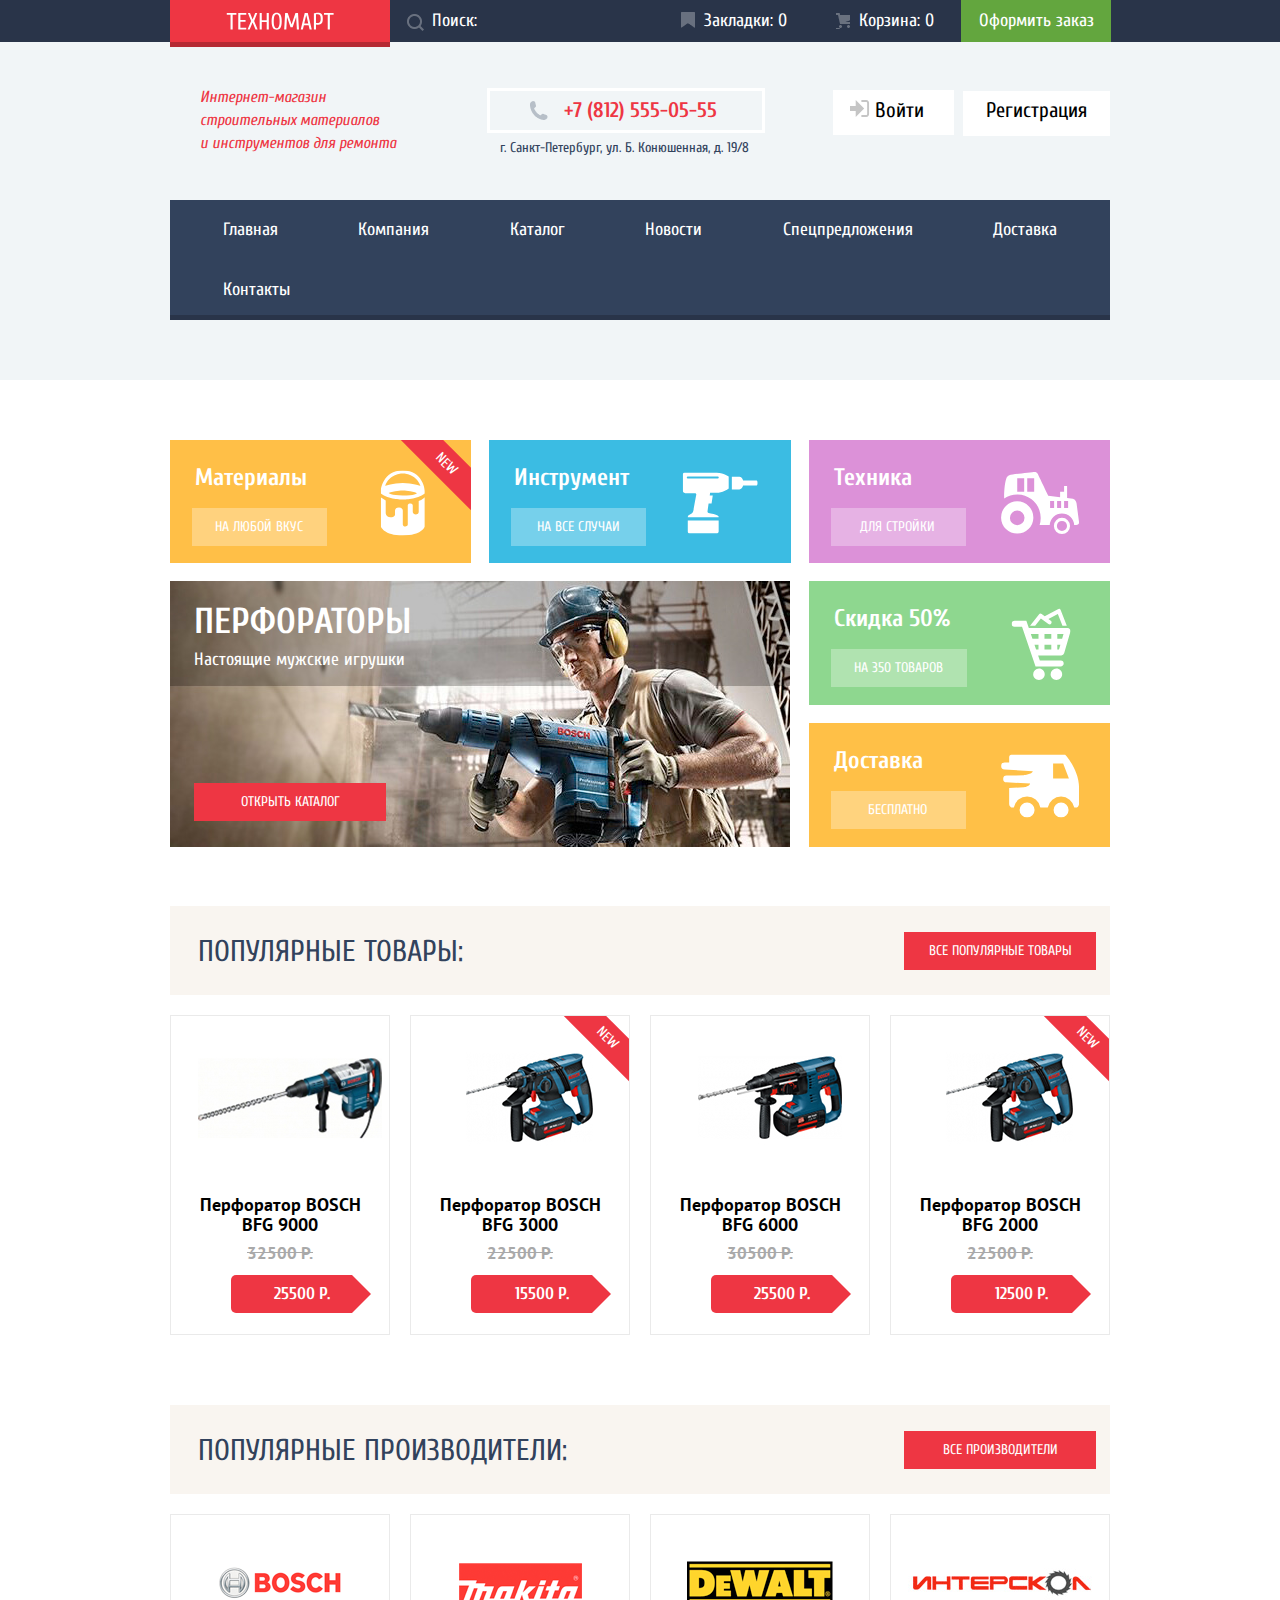
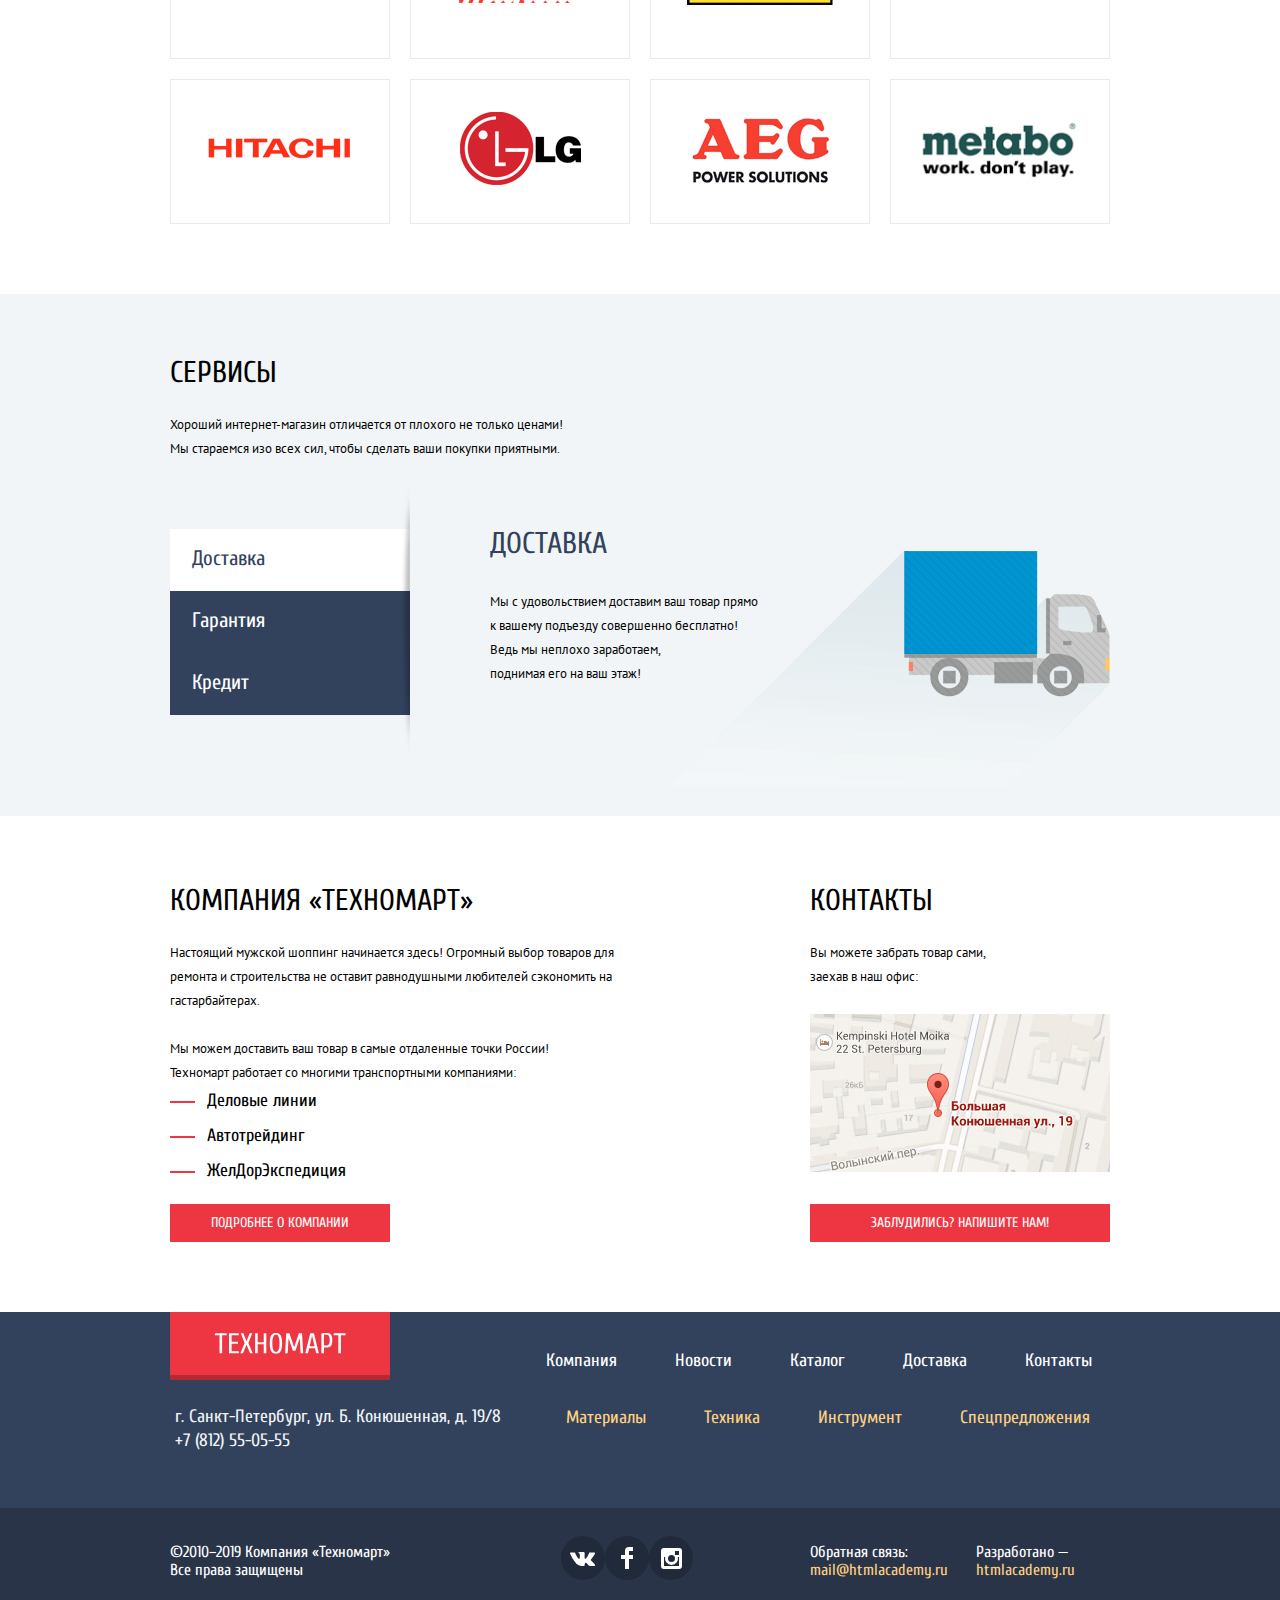
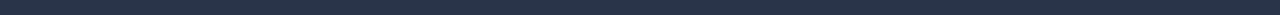
==== commit 21a035b1: "CHANGE: image file format and real sizes" ====
--- a/index.html
+++ b/index.html
@@ -137,7 +137,7 @@
                 <a class="bookmarks-link" href="#">В закладки</a>
               </div>
               <div class="item-image">
-                <img src="img/catalog/item-3.png" width="184" height="164" alt="Перфоратор Bosch BFG 9000">
+                <img src="img/catalog/item-3.jpg" width="184" height="164" alt="Перфоратор Bosch BFG 9000">
               </div>
               <p class="item-title">Перфоратор BOSCH BFG 9000</p>
               <span class="item-price-discount"><s>32500 Р.</s></span>
@@ -152,7 +152,7 @@
                 <a class="bookmarks-link" href="#">В закладки</a>
               </div>
               <div class="item-image">
-                <img src="img/catalog/item-2.png" width="184" height="164" alt="Перфоратор BOSCH BFG 3000">
+                <img src="img/catalog/item-2.jpg" width="127" height="112" alt="Перфоратор BOSCH BFG 3000">
               </div>
               <p class="item-title">Перфоратор BOSCH BFG 3000</p>
               <span class="item-price-discount"><s>22500 Р.</s></span>
@@ -168,7 +168,7 @@
                 <a class="bookmarks-link" href="#">В закладки</a>
               </div>
               <div class="item-image">
-                <img src="img/catalog/item-1.png" width="184" height="164" alt="Перфоратор Bosch BFG 6000">
+                <img src="img/catalog/item-1.jpg" width="144" height="128" alt="Перфоратор Bosch BFG 6000">
               </div>
               <p class="item-title">Перфоратор BOSCH BFG 6000</p>
               <span class="item-price-discount"><s>30500 Р.</s></span>
@@ -183,7 +183,7 @@
                 <a class="purchase-link" href="#">Купить</a>
               </div>
               <div class="item-image">
-                <img src="img/catalog/item-2.png" width="184" height="164" alt="Перфоратор BOSCH BFG 2000">
+                <img src="img/catalog/item-2.jpg" width="127" height="112" alt="Перфоратор BOSCH BFG 2000">
               </div>
               <p class="item-title">Перфоратор BOSCH BFG 2000</p>
               <span class="item-price-discount"><s>22500 Р.</s></span>
--- a/css/style.css
+++ b/css/style.css
@@ -619,6 +619,12 @@
   overflow: hidden;
 }
 
+.popular-item img {
+  width: 184px;
+  height: 164px;
+  object-fit: scale-down;
+}
+
 .catalog-item:hover,
 .popular-item:hover {
   box-shadow: 0 4px 20px var(--transparent-black);
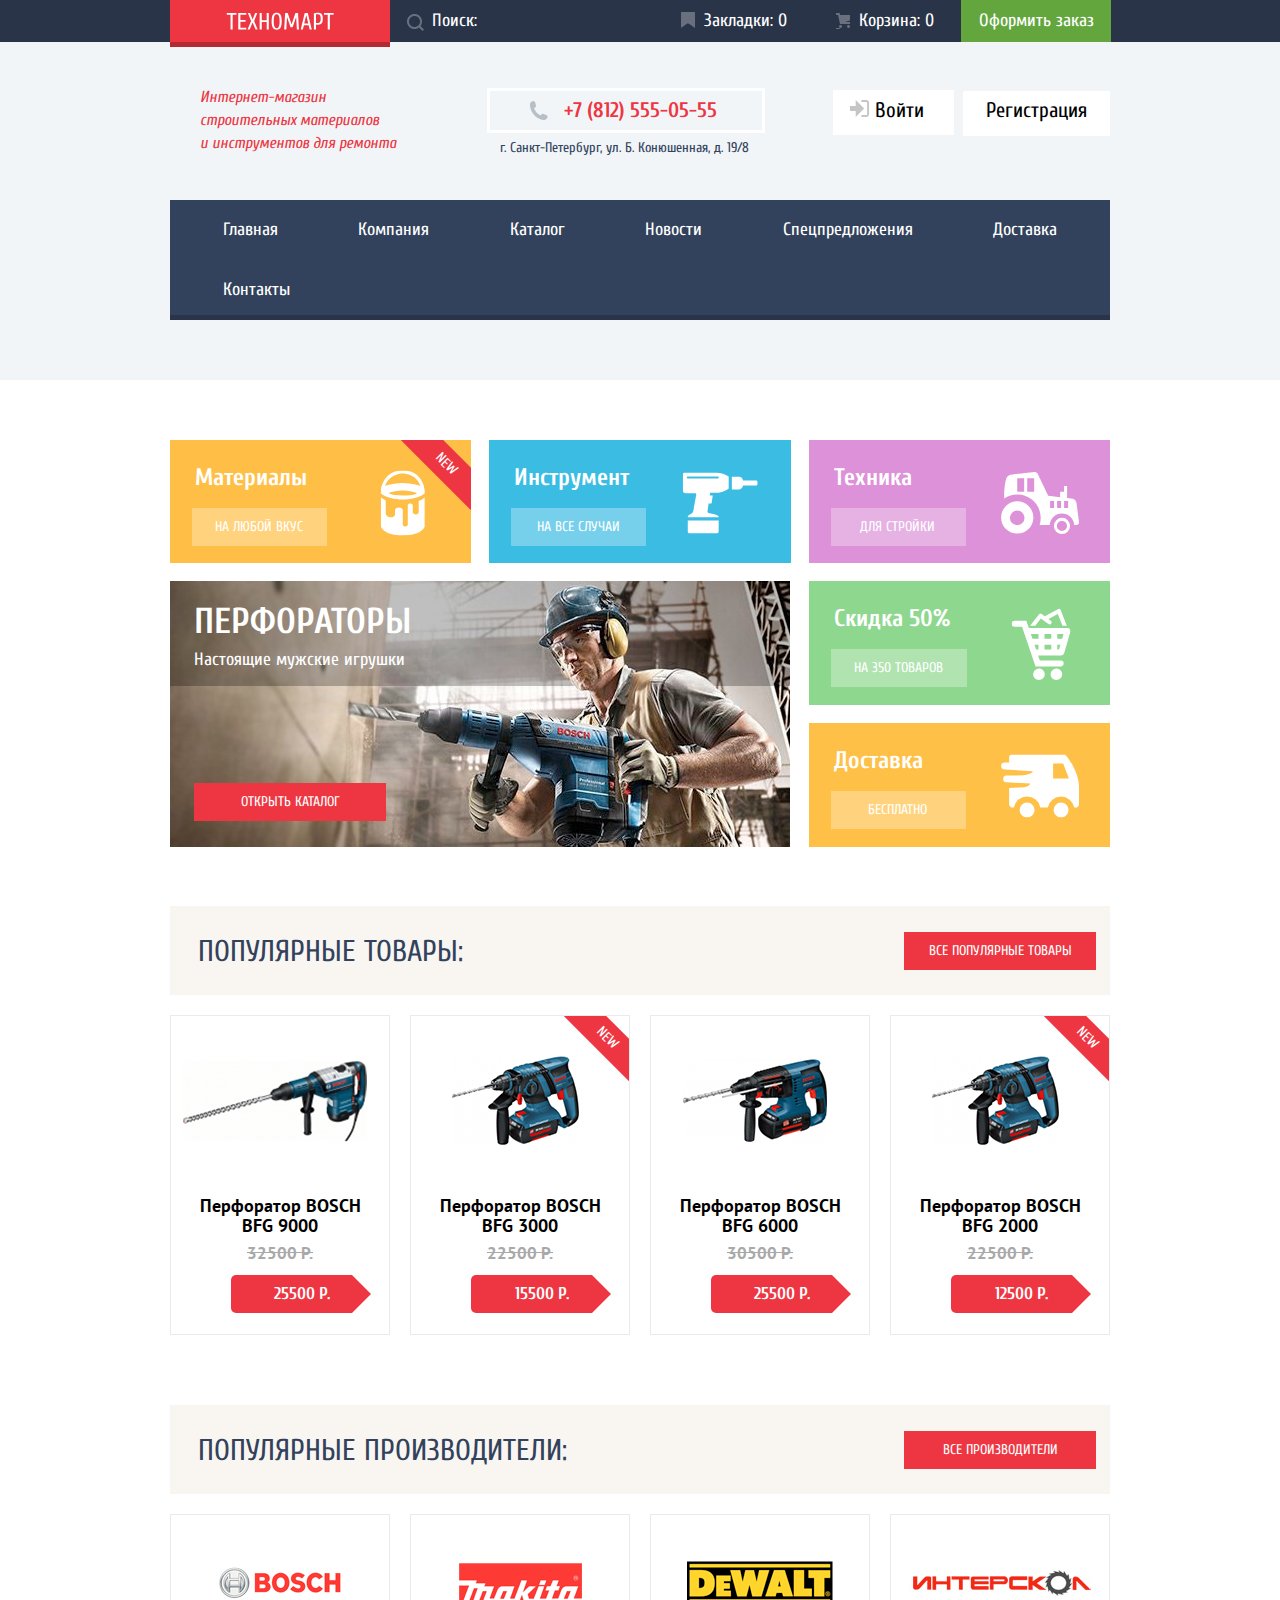
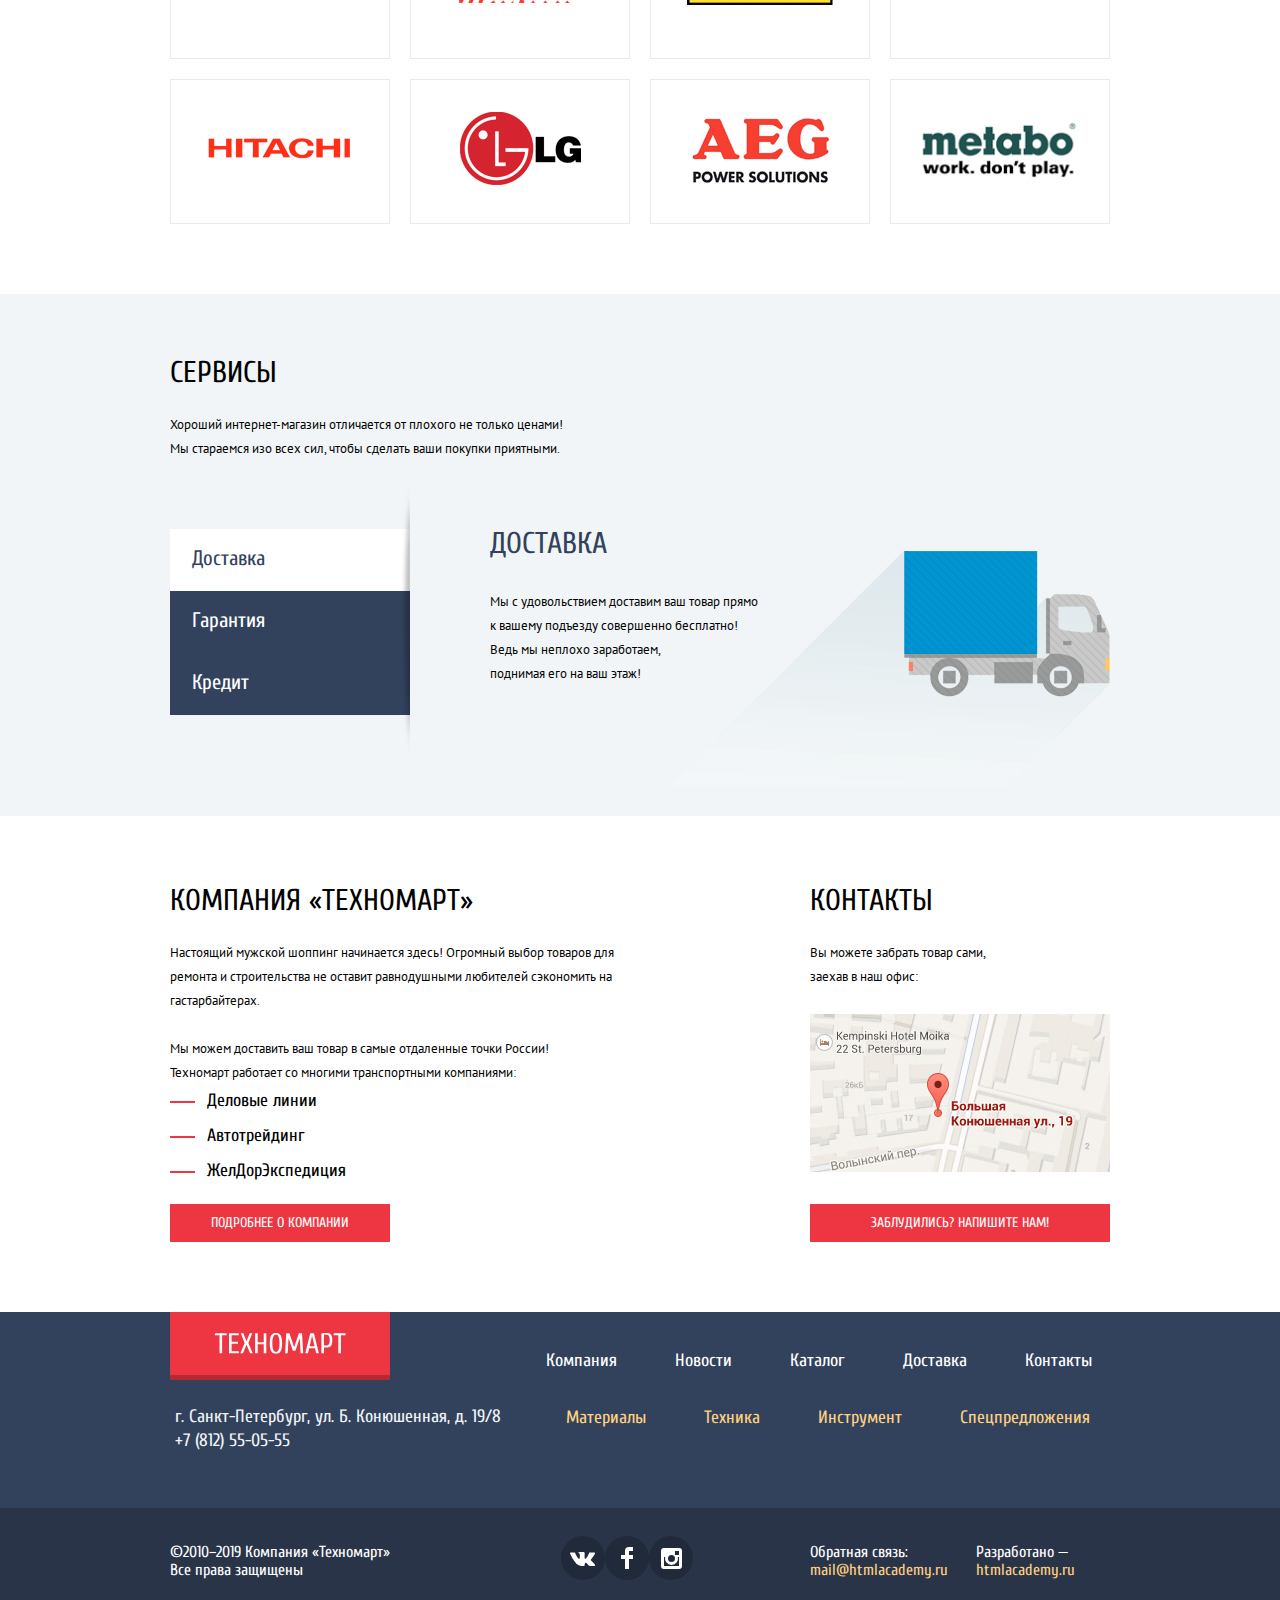
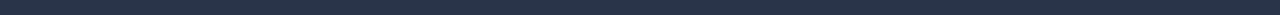
==== commit bae8ea8c: "ADD: price non-breaking space" ====
--- a/index.html
+++ b/index.html
@@ -141,7 +141,7 @@
               </div>
               <p class="item-title">Перфоратор BOSCH BFG 9000</p>
               <span class="item-price-discount"><s>32500 Р.</s></span>
-              <span class="item-price">25500 P.</span>
+              <span class="item-price">25500&nbsp;P.</span>
             </div>
           </li>
 
@@ -156,7 +156,7 @@
               </div>
               <p class="item-title">Перфоратор BOSCH BFG 3000</p>
               <span class="item-price-discount"><s>22500 Р.</s></span>
-              <span class="item-price">15500 P.</span>
+              <span class="item-price">15500&nbsp;P.</span>
               <span class="featured-item-new popular-item-new">New</span>
             </div>
           </li>
@@ -172,7 +172,7 @@
               </div>
               <p class="item-title">Перфоратор BOSCH BFG 6000</p>
               <span class="item-price-discount"><s>30500 Р.</s></span>
-              <span class="item-price">25500 P.</span>
+              <span class="item-price">25500&nbsp;P.</span>
             </div>
           </li>
 
@@ -187,7 +187,7 @@
               </div>
               <p class="item-title">Перфоратор BOSCH BFG 2000</p>
               <span class="item-price-discount"><s>22500 Р.</s></span>
-              <span class="item-price">12500 P.</span>
+              <span class="item-price">12500&nbsp;P.</span>
               <span class="featured-item-new popular-item-new">New</span>
             </div>
           </li>
--- a/css/style.css
+++ b/css/style.css
@@ -619,7 +619,8 @@
   overflow: hidden;
 }
 
-.popular-item img {
+.popular-item img,
+.catalog-item img {
   width: 184px;
   height: 164px;
   object-fit: scale-down;
@@ -1364,7 +1365,7 @@
   line-height: 20px;
   width: 180px;
   margin: 0;
-  margin-top: 15px;
+  margin-top: 13px;
   flex-grow: 1;
 }
 
@@ -1415,7 +1416,8 @@
 .item-image {
   width: 184px;
   height: 164px;
-  margin-left: 19px;
+  margin-left: -10px;
+  margin-top: 3px;
   object-fit: contain;
 }
 
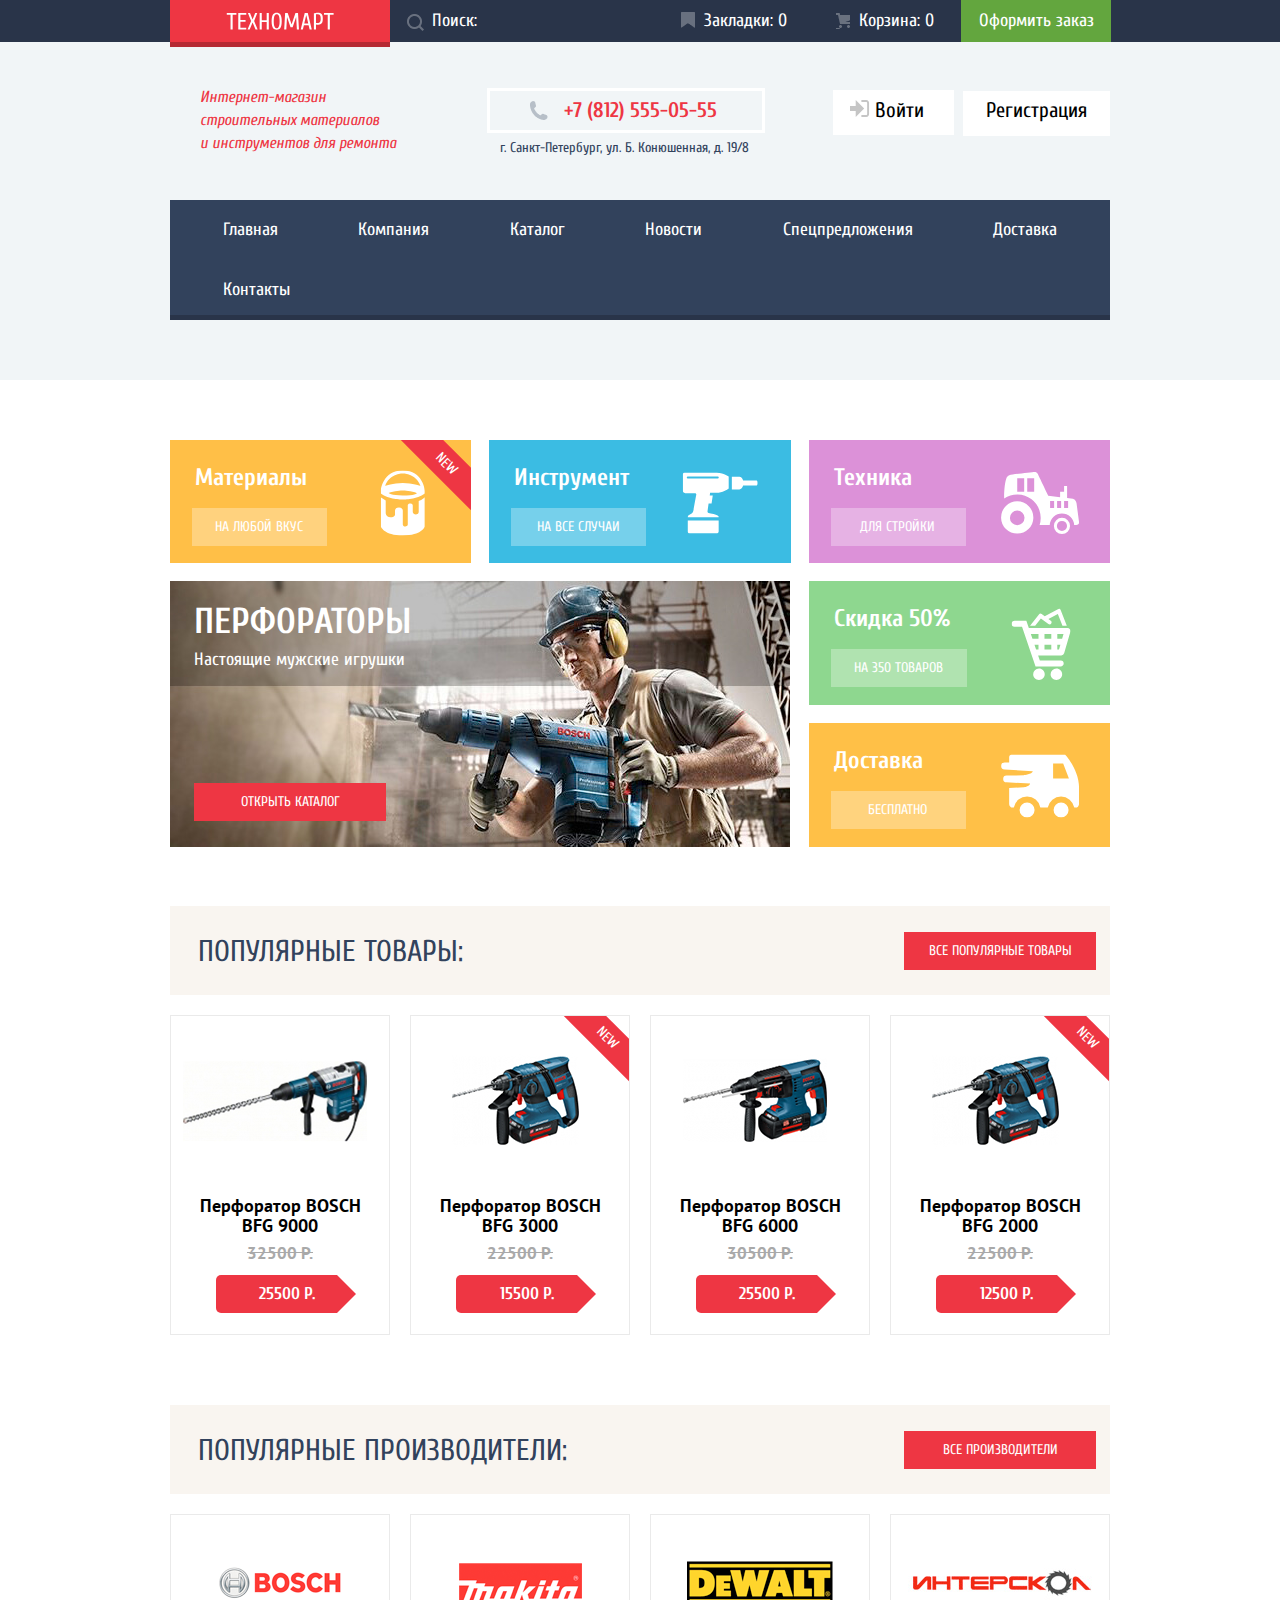
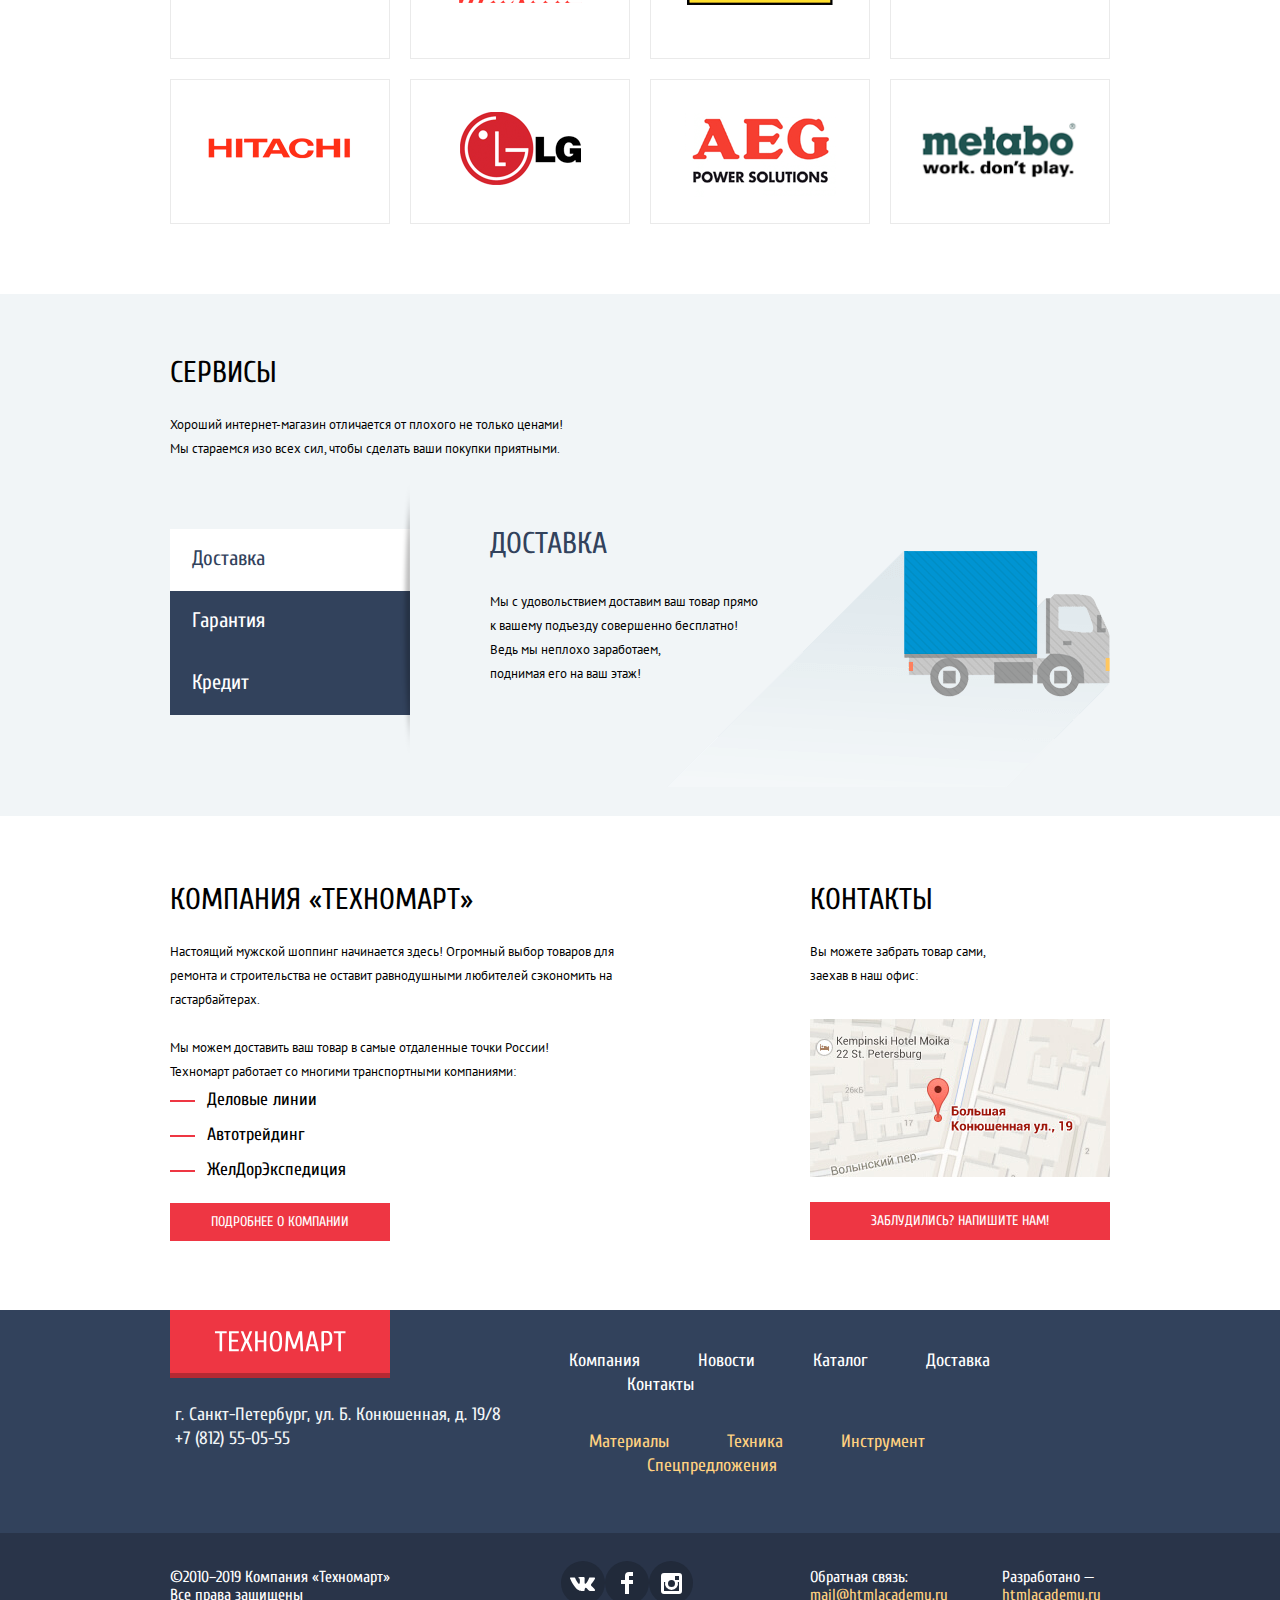
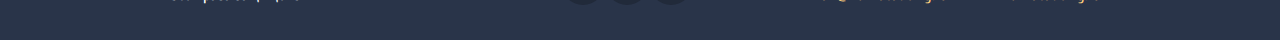
==== commit 07f41958: "PIXEL: footer bottom block" ====
--- a/index.html
+++ b/index.html
@@ -406,7 +406,7 @@
             <p>Обратная связь:
               <a class="footer-email" href="mailto:mail@htmlacademy.ru">mail@htmlacademy.ru</a>
             </p>
-            <p>Разработано —
+            <p class="footer-creators-name">Разработано —
               <a class="footer-copyrights" href="https://htmlacademy.ru/intensive/htmlcss">htmlacademy.ru</a>
             </p>
           </div>
--- a/css/style.css
+++ b/css/style.css
@@ -777,7 +777,7 @@
 
 .contacts-map {
   max-width: 300px;
-  margin: 25px 0;
+  margin: 31px 0 18px;
 }
 
 .contacts-button {
@@ -795,7 +795,7 @@
   display: grid;
   grid-template-columns: 460px min-content;
   gap: 180px;
-  padding: 70px 0;
+  padding: 69px 0;
   position: relative;
 }
 
@@ -860,8 +860,12 @@
 }
 
 .footer-nav-wrap {
-  margin-top: 37px;
-  margin-left: 45px;
+  margin-top: 39px;
+  margin-left: 68px;
+}
+
+.footer-creators-name {
+  margin-left: 54px;
 }
 
 .footer-top-links:hover {
@@ -1410,7 +1414,7 @@
   line-height: 18px;
   border-radius: 5px;
   margin-bottom: 21px;
-  margin-left: 43px;
+  margin-left: 13px;
 }
 
 .item-image {
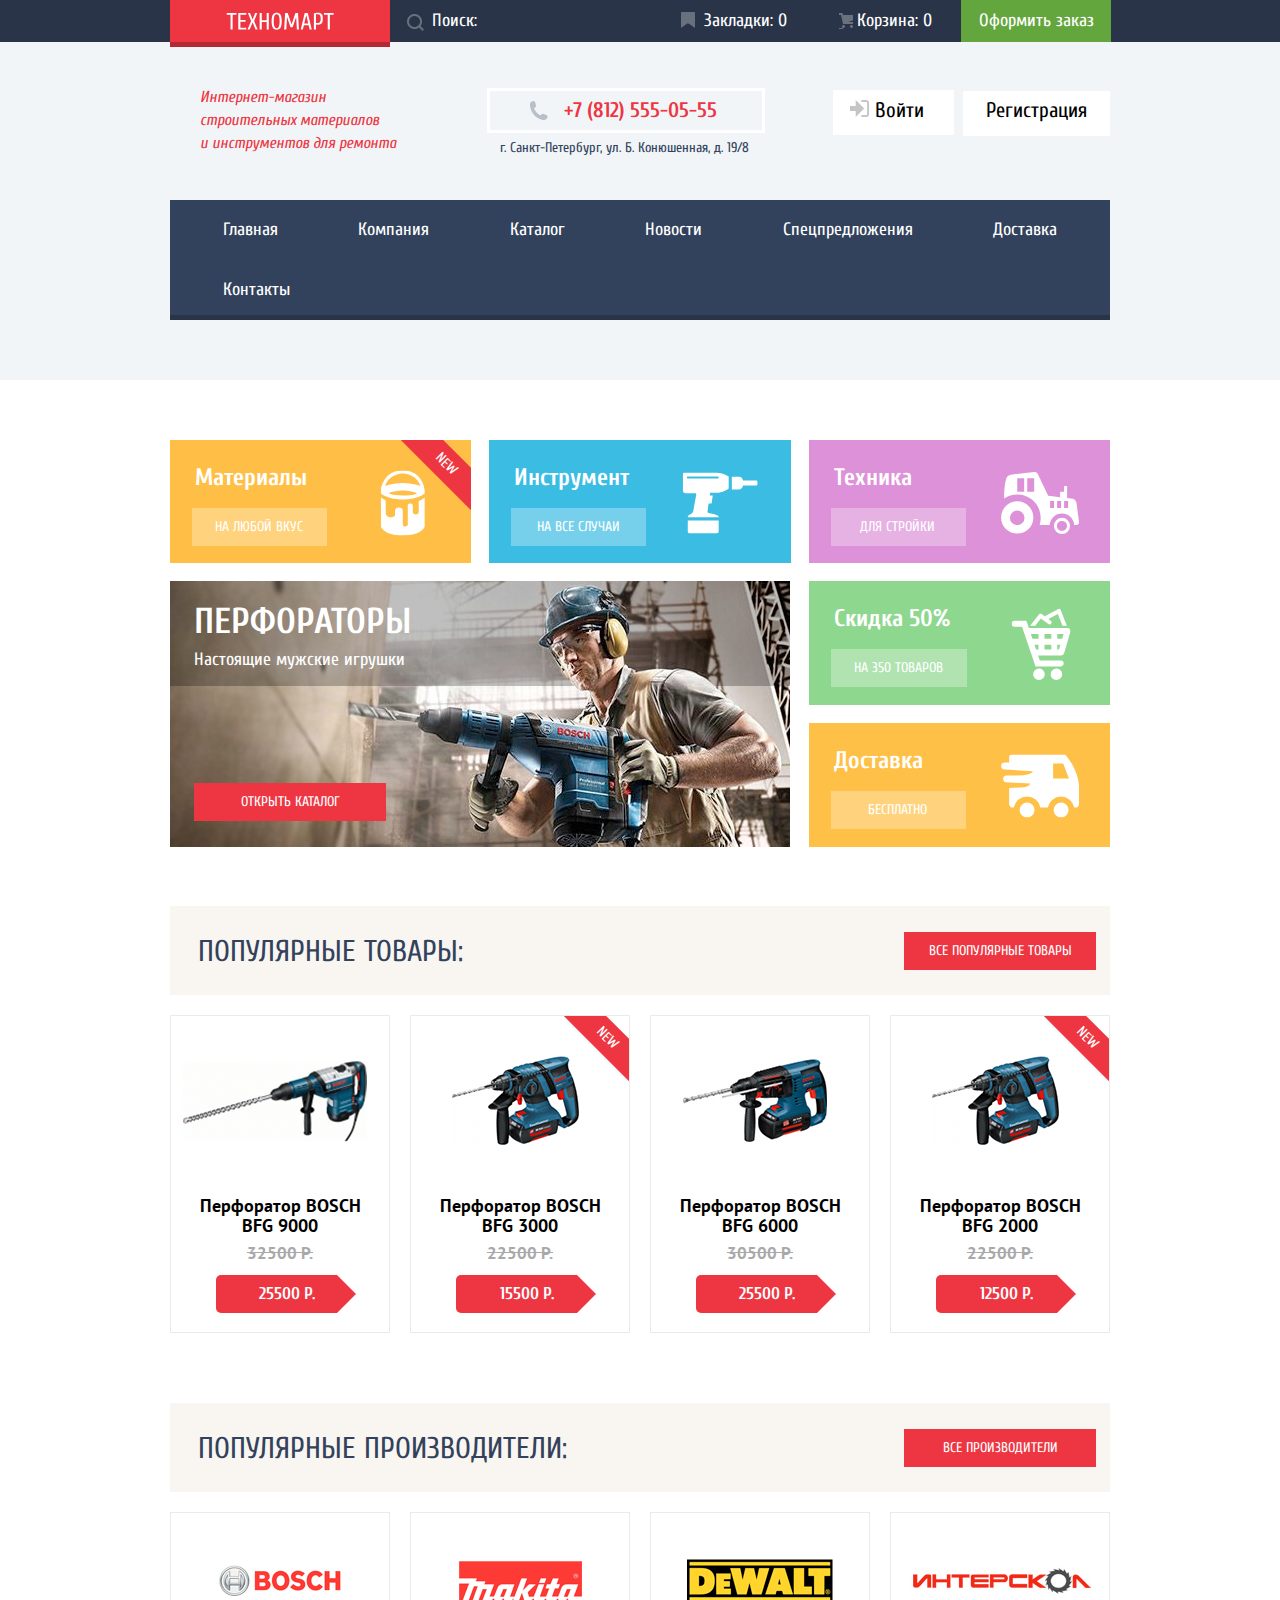
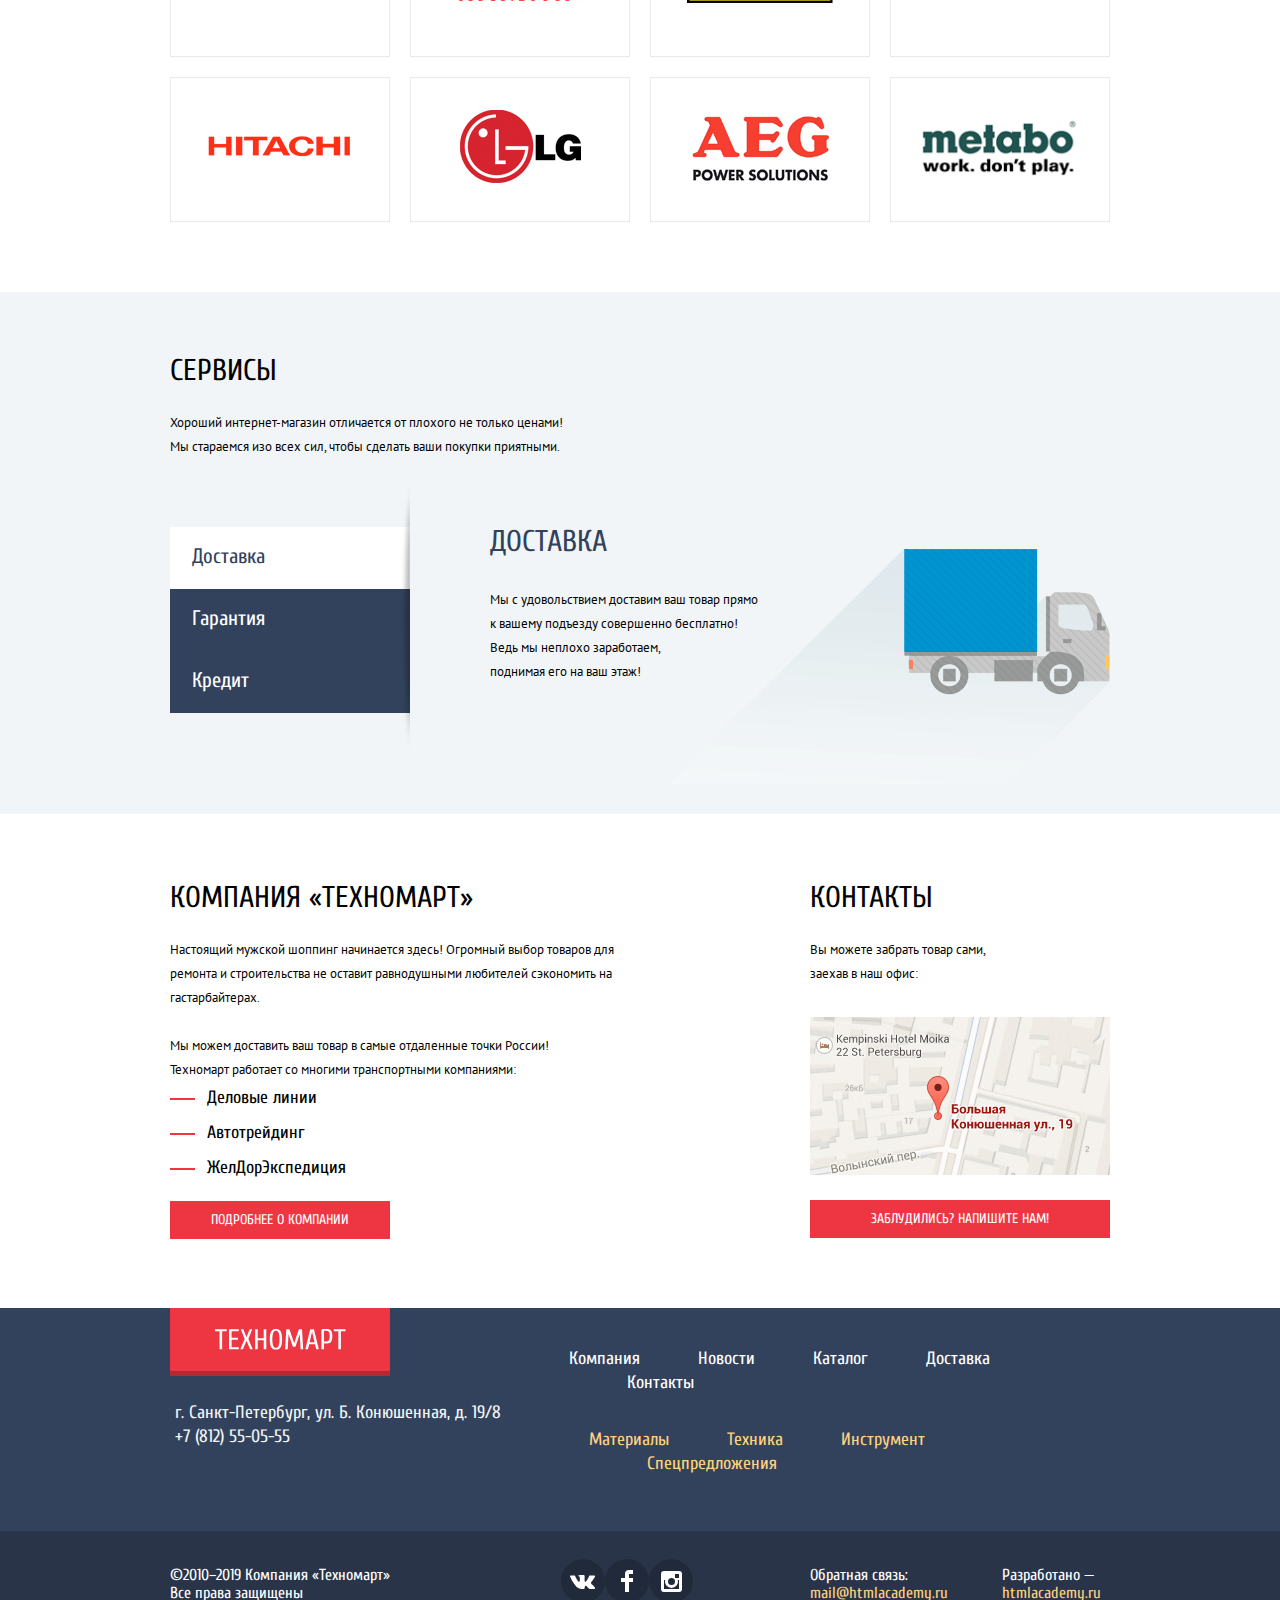
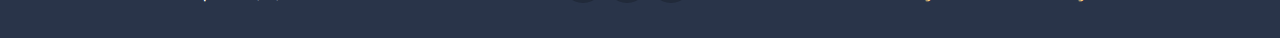
==== commit 9a3c1ed1: "ADD: new class [menu cart empty]" ====
--- a/index.html
+++ b/index.html
@@ -26,7 +26,7 @@
             </label>
           </form>
           <div class="menu-bar-bookmark"><a class="menu-bar-bookmark-link" href="#">Закладки: 0</a></div>
-          <div class="menu-bar-cart"><a class="menu-bar-cart-link" href="#">Корзина: 0</a></div>
+          <div class="menu-bar-cart menu-cart-empty"><a class="menu-bar-cart-link" href="#">Корзина: 0</a></div>
           <div class="menu-bar-checkout"><a class="menu-bar-checkout-link" href="#">Оформить заказ</a></div>
         </div>
       </div>
@@ -332,7 +332,9 @@
               Вы можете забрать товар сами,<br>
               заехав в наш офис:
             </p>
-            <img class="contacts-map" src="img/map.jpg" width="300" height="158" alt="Наш адрес: ул. Б. Конюшенная, 19/8">
+            <a class="contacts-map-link" href="#!" aria-label="местоположение на Google Maps">
+              <img class="contacts-map" src="img/map.jpg" width="300" height="158" alt="Наш адрес: ул. Б. Конюшенная, 19/8">
+            </a>
             <div>
               <a class="main-button contacts-button" href="#">Заблудились? Напишите нам!</a>
             </div>
--- a/css/style.css
+++ b/css/style.css
@@ -147,10 +147,6 @@
   box-shadow: 0 5px 0 0 var(--logo-border);
 }
 
-.menu-bar-cart-link {
-  margin-left: 5px;
-}
-
 .nav-searchbar::before {
   content: "";
   position: absolute;
@@ -243,10 +239,16 @@
 .menu-bar-cart {
   position: relative;
   padding-top: 9px;
-  padding-right: 26px;
   padding-bottom: 9px;
   padding-left: 43px;
-}
+  margin-left: 3px;
+  background-color: var(--basic-red);
+}
+
+.menu-cart-empty {
+  background-color: var(--navigation-bg);
+}
+
 
 .menu-bar-checkout:active {
   opacity: 0.5;
@@ -617,6 +619,7 @@
   box-sizing: border-box;
   position: relative;
   overflow: hidden;
+  max-height: 318px;
 }
 
 .popular-item img,
@@ -1395,8 +1398,8 @@
 }
 
 .item-discount-empty {
-  margin-bottom: 9px;
-  min-height: 23px;
+  margin-bottom: 3px;
+  min-height: 15px;
 }
 
 .item-price {
@@ -1415,6 +1418,10 @@
   border-radius: 5px;
   margin-bottom: 21px;
   margin-left: 13px;
+}
+
+.item-catalog-price {
+  margin-left: 44px;
 }
 
 .item-image {
@@ -1425,6 +1432,10 @@
   object-fit: contain;
 }
 
+.item-catalog-image {
+  margin-left: 9px;
+}
+
 .item-price-discount {
   font-family: var(--font-ptsans);
   font-weight: 700;
@@ -1532,7 +1543,7 @@
 }
 
 .about-item {
-  padding: 65px 0 70px;
+  padding: 66px 0 70px;
 }
 
 .about-item-text {
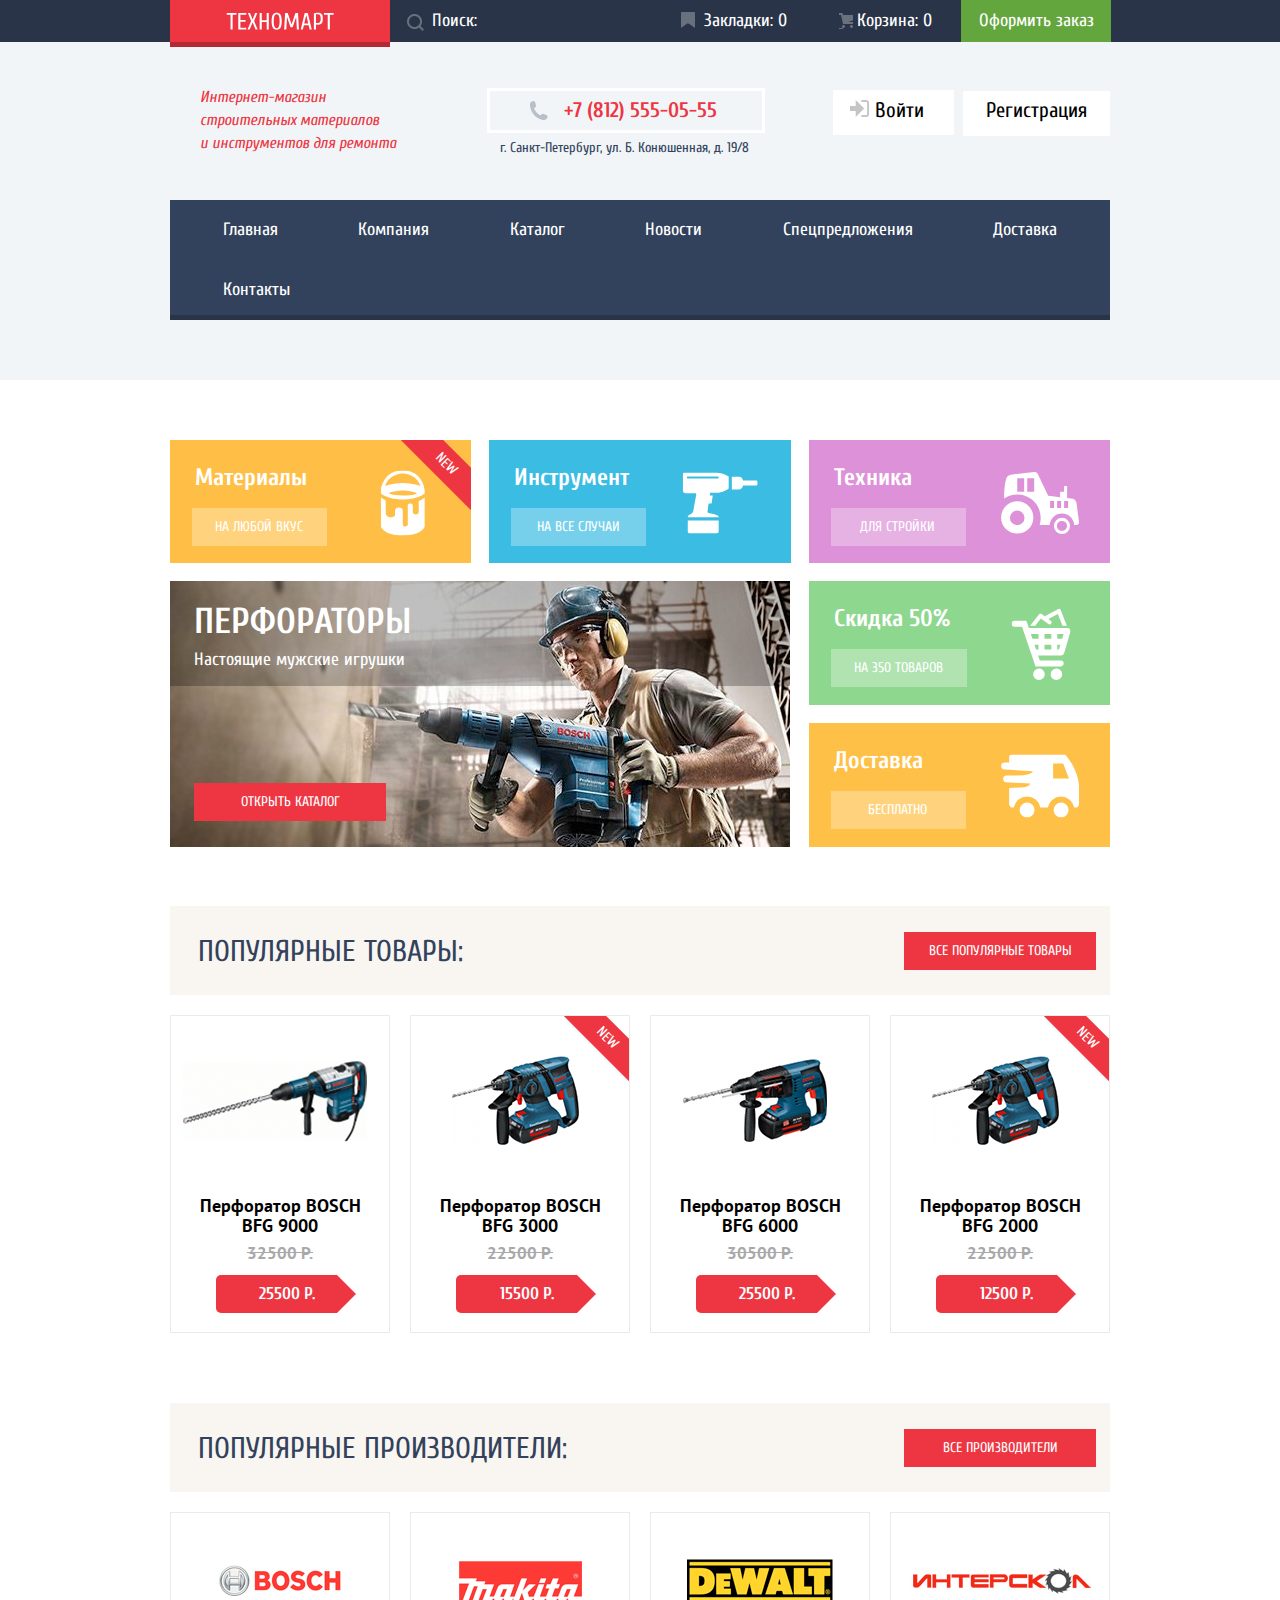
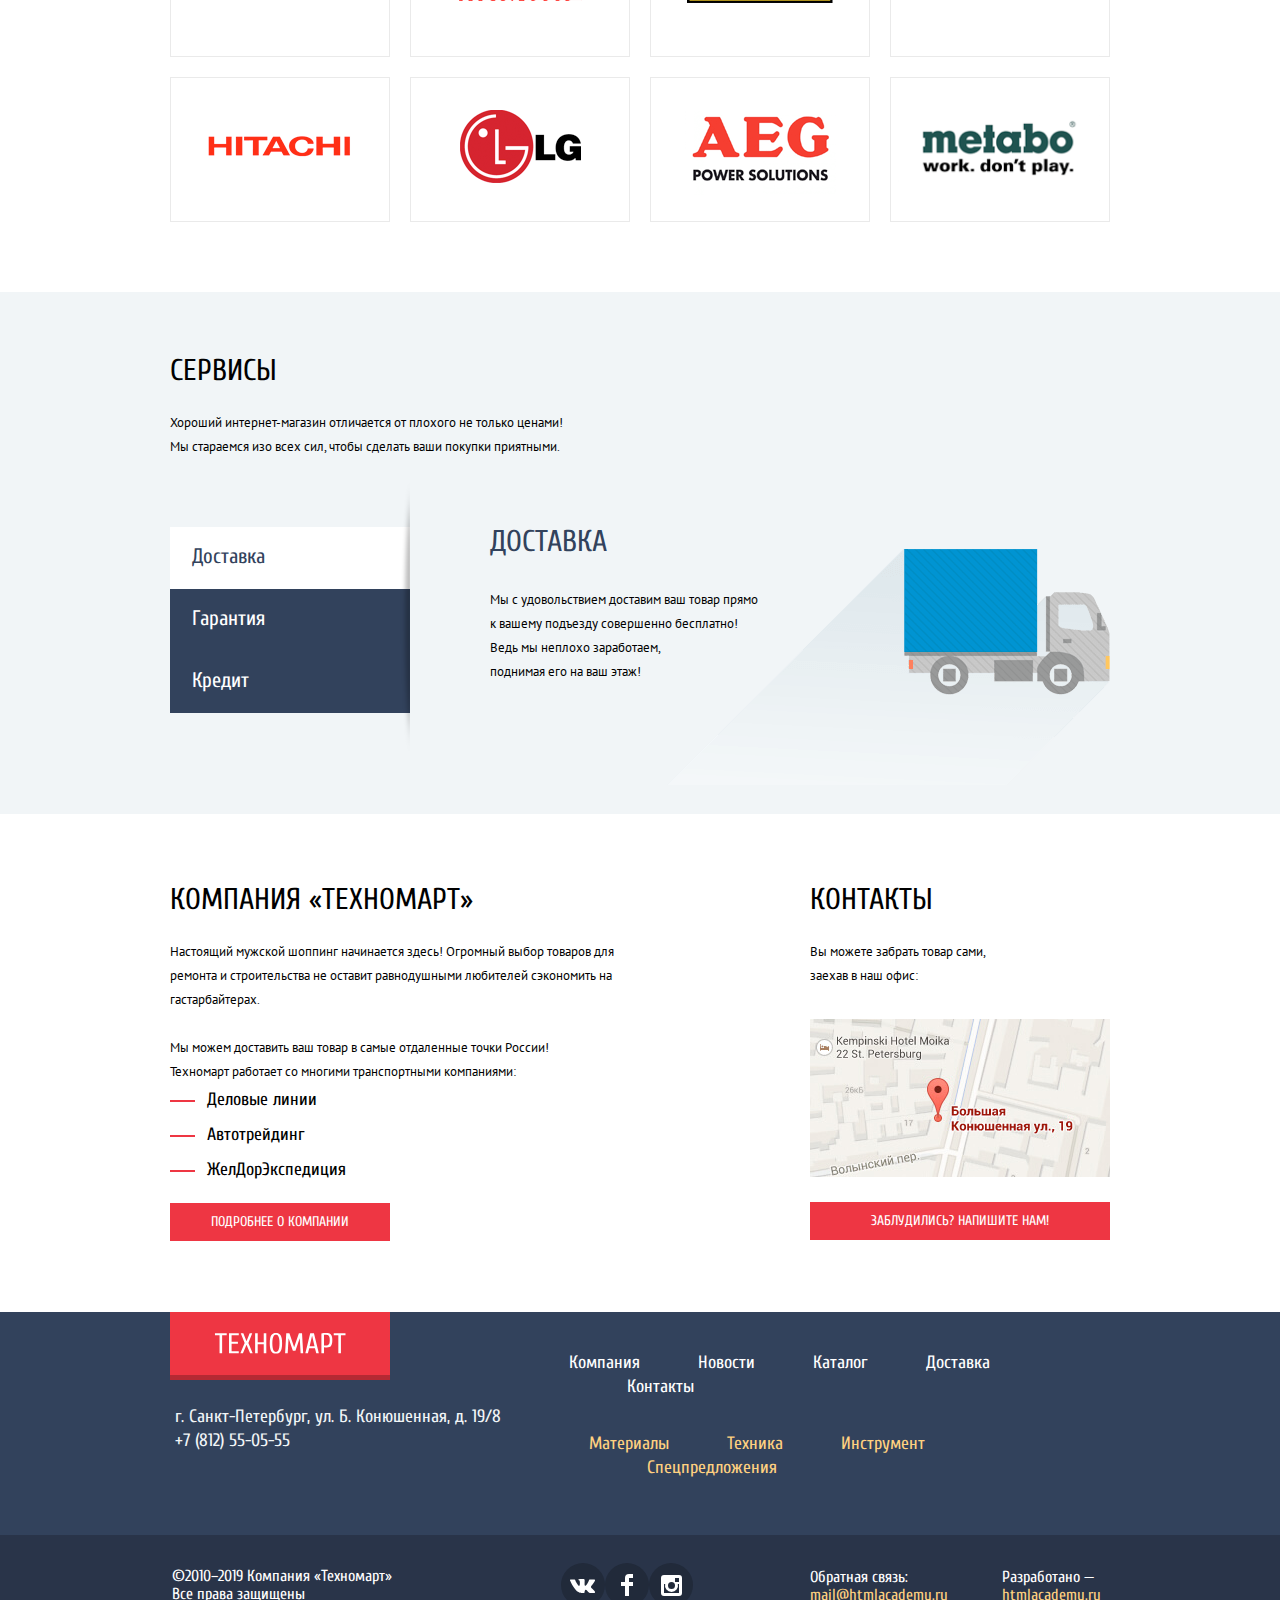
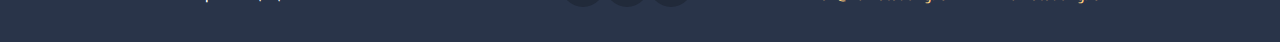
==== commit 5273198a: "FIX: more pixel perfect magic" ====
--- a/index.html
+++ b/index.html
@@ -18,7 +18,7 @@
         <div class="caption container">
           <h1 class="hidden">Интернет-магазин Техномарт</h1>
           <a class="header-logo" href="index.html" title="Главная страница Техномарт">
-            <img src="/img/logo-technomart.svg" width="108" height="18" alt="Логотип компании Техномарт">
+            <img src="img/logo-technomart.svg" width="108" height="18" alt="Логотип компании Техномарт">
           </a>
           <form class="nav-searchbar" action="https://htmlacademy.ru" method="POST">
             <label for="search">
@@ -377,7 +377,7 @@
 
       <div class="footer-nav-bottom">
         <div class="footer-references-block container">
-          <div>
+          <div class="footer-copyright-block">
             <p class="footer-copyright">&copy;2010–2019 Компания «Техномарт»</p>
             <p class="footer-copyright">Все права защищены</p>
           </div>
--- a/css/style.css
+++ b/css/style.css
@@ -798,7 +798,7 @@
   display: grid;
   grid-template-columns: 460px min-content;
   gap: 180px;
-  padding: 69px 0;
+  padding: 71px 0;
   position: relative;
 }
 
@@ -972,6 +972,15 @@
   font-size: 16px;
   line-height: 18px;
   margin: 0;
+}
+
+.footer-creators {
+  margin-bottom: 5px;
+}
+
+.footer-copyright-block {
+  margin-bottom: 6px;
+  padding-left: 2px;
 }
 
 .footer-social {
@@ -1739,6 +1748,9 @@
   line-height: 18px;
   border: none;
   text-transform: uppercase;
+  background-color: var(--button-border);
+  text-align: center;
+  color: var(--basic-black);
 }
 
 .order-btn-cart {
